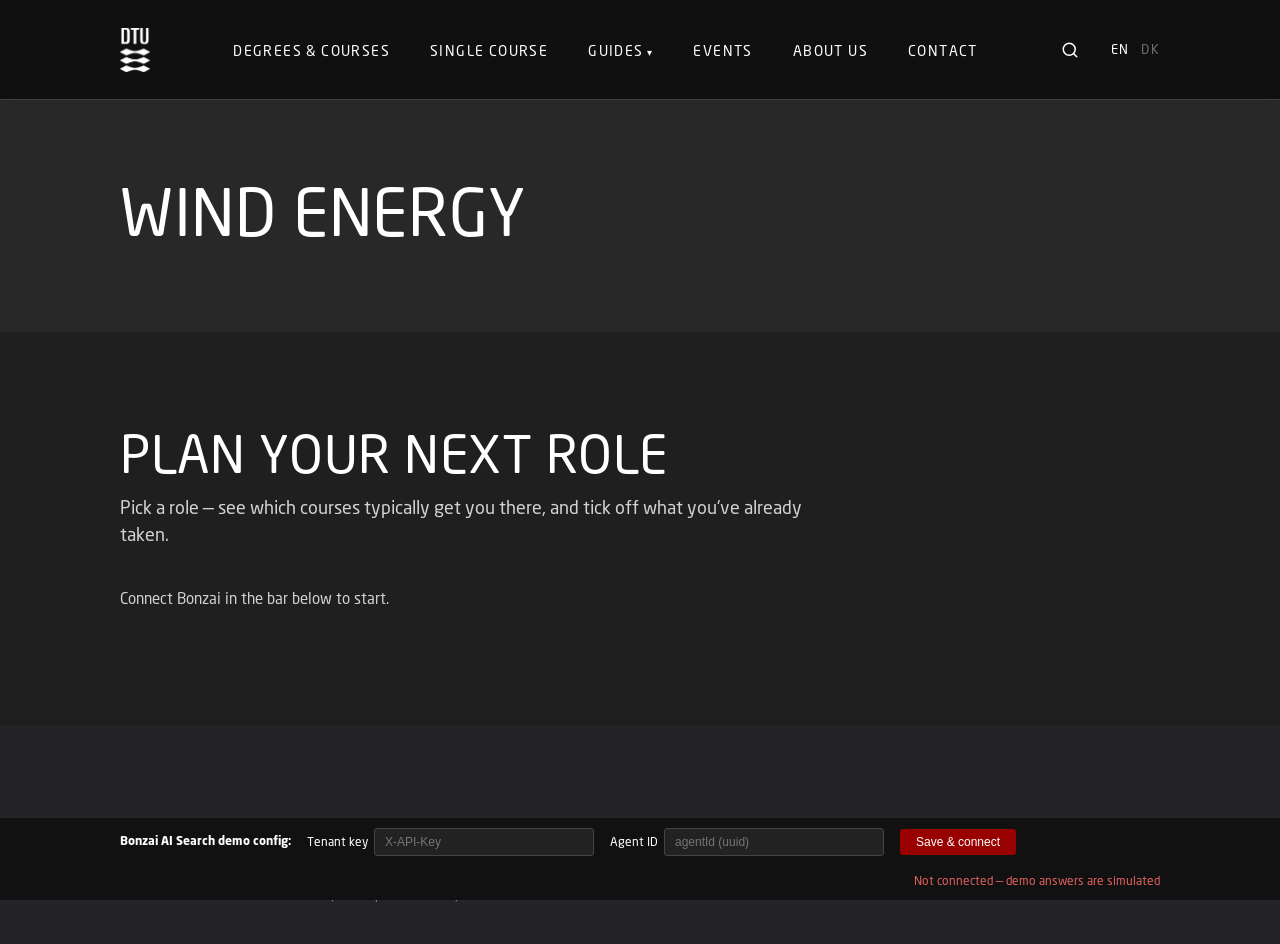
==== guide-career.html @ 39a085e9 "Add career guide, improve learning-path UX, and streamline Bonzai calls. Career flow with role cache" ====
<!DOCTYPE html>
<html lang="en">
<head>
<meta charset="UTF-8" />
<meta name="viewport" content="width=device-width, initial-scale=1.0" />
<title>Plan your next role — Wind Energy — DTU Learn for Life</title>
<link rel="stylesheet" href="assets/css/styles.css" />
</head>
<body class="page-guide">

<nav class="navbar scrolled" id="navbar">
  <div class="logo">
    <a href="index.html"><img src="assets/img/dtu-logo-white.png" alt="DTU" /></a>
  </div>
  <ul class="nav-links">
    <li><a href="index.html">Degrees &amp; Courses</a></li>
    <li><a href="single-course.html">Single Course</a></li>
    <li class="nav-drop"><a href="index.html#guide">Guides</a>
      <ul class="nav-sub">
        <li><a href="index.html#guide">Learning path<small>Questions &amp; packages</small></a></li>
        <li><a href="guide-career.html">Career goal<small>Start from a role</small></a></li>
      </ul>
    </li>
    <li><a href="#">Events</a></li>
    <li><a href="#">About us</a></li>
    <li><a href="#">Contact</a></li>
  </ul>
  <div class="navbar-right">
    <a class="nav-search" href="search.html" aria-label="Search">
      <svg width="18" height="18" viewBox="0 0 24 24" fill="none" stroke="currentColor" stroke-width="2" stroke-linecap="round" stroke-linejoin="round"><circle cx="11" cy="11" r="8"/><line x1="21" y1="21" x2="16.65" y2="16.65"/></svg>
    </a>
    <div class="nav-lang"><span>EN</span><span class="dim">DK</span></div>
  </div>
</nav>

<header class="search-hero">
  <h1>Wind Energy</h1>
</header>

<section
  data-bonzai-career
  data-guide-topic="Wind Energy"
  data-guide-page-type="topic"
  data-guide-title="Plan your next role"
  data-guide-lead="Pick a role — see which courses typically get you there, and tick off what you've already taken."
></section>

<footer class="footer">
  <div class="footer-bottom">© DTU Learn for Life — AI Search demo (not for production use)</div>
</footer>

<script src="assets/js/bonzai-client.js"></script>
<script src="assets/js/bonzai-config.js"></script>
<script src="assets/js/markdown-lite.js"></script>
<script src="assets/js/guide-kit.js"></script>
<script src="assets/js/bonzai-career.js"></script>
</body>
</html>
---- assets/css/styles.css ----
/* ====================================================================
   DTU Learn for Life — Design tokens (extracted from lfl-design-spec.md)
   Using the Figma design's intended display font (Neo Sans Std), supplied
   locally as webfonts.
   ==================================================================== */
@font-face {
  font-family: "Neo Sans Std";
  src: url("../fonts/neo-sans-std-light.otf") format("opentype");
  font-weight: 300;
  font-style: normal;
  font-display: swap;
}
@font-face {
  font-family: "Neo Sans Std";
  src: url("../fonts/neo-sans-std-regular.otf") format("opentype");
  font-weight: 400;
  font-style: normal;
  font-display: swap;
}
@font-face {
  font-family: "Neo Sans Std";
  src: url("../fonts/neo-sans-std-medium.otf") format("opentype");
  font-weight: 500;
  font-style: normal;
  font-display: swap;
}
@font-face {
  font-family: "Neo Sans Std";
  src: url("../fonts/neo-sans-std-bold.otf") format("opentype");
  font-weight: 700;
  font-style: normal;
  font-display: swap;
}
@font-face {
  font-family: "Neo Sans Std";
  src: url("../fonts/neo-sans-std-black.otf") format("opentype");
  font-weight: 900;
  font-style: normal;
  font-display: swap;
}

:root {
  /* Colors */
  --c-bg-dark: #282828;
  --c-bg-dark-alt: #1f1f1f;
  --c-bg-darker: #232328;
  --c-bg-card: #313131;
  --c-bg-light: #ffffff;
  --c-bg-gray: #dfdfdf;
  --c-bg-charcoal: #4b4b4b;

  --c-text-on-dark: #ffffff;
  --c-text-on-light: #000000;
  --c-text-muted-on-dark: rgba(255, 255, 255, 0.8);
  --c-text-dim-on-dark: rgba(255, 255, 255, 0.4);
  --c-text-muted-on-light: rgba(66, 66, 66, 0.8);
  --c-text-placeholder: #959595;

  --c-accent-red: #990000;
  --c-accent-red-dark: #ab1111;
  --c-accent-gray-tag: #747474;
  --c-button-dark: #292929;

  --c-overlay-hero-bottom: linear-gradient(to bottom, rgba(0, 0, 0, 0), rgba(0, 0, 0, 0.6));
  --c-overlay-sticky: rgba(10, 10, 10, 0.8);
  --c-overlay-stats: rgba(0, 0, 0, 0.3);
  --c-border-subtle: rgba(255, 255, 255, 0.2);

  /* Typography — Figma spec's intended font, used throughout */
  --font-display: "Neo Sans Std", Arial, sans-serif;
  --font-body: "Neo Sans Std", Arial, sans-serif;
  --font-nav: "Neo Sans Std", Arial, sans-serif;

  /* Spacing */
  --space-xs: 6px;
  --space-sm: 8px;
  --space-md: 16px;
  --space-lg: 24px;
  --space-xl: 37px;
  --space-2xl: 48px;
  --space-3xl: 56px;
  --space-4xl: 64px;
  --space-5xl: 80px;
  --space-6xl: 96px;

  --radius-button: 46px;

  --content-max: 1680px;
  --content-narrow: 1112px;
  --content-text: 828px;
  --content-body: 742px;
  --page-pad: 120px;
  --page-pad-sm: 48px;
}

* { box-sizing: border-box; }
html, body { margin: 0; padding: 0; }

body {
  font-family: var(--font-body);
  color: var(--c-text-on-light);
  background: var(--c-bg-light);
  line-height: 1.5;
}

h1, h2, h3, h4 {
  font-family: var(--font-display);
  text-transform: uppercase;
  margin: 0;
  font-weight: 400;
  letter-spacing: 0.01em;
}

a { color: inherit; text-decoration: none; }
img { max-width: 100%; display: block; }

.page-pad { padding-left: var(--page-pad); padding-right: var(--page-pad); }

@media (max-width: 1200px) {
  .page-pad { padding-left: var(--page-pad-sm); padding-right: var(--page-pad-sm); }
}

@media (max-width: 700px) {
  .page-pad { padding-left: 20px; padding-right: 20px; }
}

/* ---------------------------------------------------------------- */
/* Navbar                                                            */
/* ---------------------------------------------------------------- */
.navbar {
  position: fixed;
  top: 0; left: 0; right: 0;
  height: 100px;
  display: flex;
  align-items: center;
  justify-content: space-between;
  padding: 0 var(--page-pad);
  border-bottom: 1px solid var(--c-border-subtle);
  background: transparent;
  z-index: 100;
  transition: background 0.25s ease;
  color: #fff;
}
.navbar.scrolled { background: var(--c-overlay-sticky); backdrop-filter: blur(4px); }
.navbar--on-charcoal.scrolled { background: var(--c-overlay-sticky); }
.navbar .logo { display: flex; align-items: center; gap: 32px; }
.navbar .logo img { height: 44px; width: auto; display: block; }
.nav-links { display: flex; gap: 40px; list-style: none; margin: 0; padding: 0; }
.nav-links a {
  font-family: var(--font-nav);
  font-size: 14px;
  letter-spacing: 0.1em;
  text-transform: uppercase;
}
.nav-drop { position: relative; }
.nav-drop > a::after { content: " ▾"; font-size: 10px; }
.nav-sub {
  position: absolute;
  top: 100%;
  left: -20px;
  min-width: 240px;
  margin: 0;
  padding: 12px 0;
  list-style: none;
  background: var(--c-bg-dark-alt);
  opacity: 0;
  visibility: hidden;
  transform: translateY(6px);
  transition: opacity 0.15s, transform 0.15s, visibility 0.15s;
}
.nav-drop::before { content: ""; position: absolute; left: 0; right: 0; top: 100%; height: 14px; }
.nav-sub { margin-top: 14px; }
.nav-drop:hover .nav-sub,
.nav-drop:focus-within .nav-sub { opacity: 1; visibility: visible; transform: none; }
.nav-sub a {
  display: block;
  padding: 10px 20px;
  font-family: var(--font-body);
  font-size: 15px;
  letter-spacing: 0;
  text-transform: none;
}
.nav-sub a small { display: block; font-size: 13px; color: var(--c-text-dim-on-dark); }
.nav-sub a:hover { background: rgba(255, 255, 255, 0.06); }
.navbar-right { display: flex; align-items: center; gap: 32px; }
.nav-search {
  background: none;
  border: none;
  color: #fff;
  cursor: pointer;
  display: flex;
  align-items: center;
}
.nav-lang { display: flex; gap: 12px; font-size: 13px; letter-spacing: 0.1em; }
.nav-lang .dim { color: var(--c-text-dim-on-dark); }
@media (max-width: 1000px) { .nav-links { display: none; } }

/* ---------------------------------------------------------------- */
/* Buttons / Tags                                                     */
/* ---------------------------------------------------------------- */
.btn {
  display: inline-flex;
  align-items: center;
  gap: 16px;
  padding: 16px 40px;
  border-radius: var(--radius-button);
  font-family: var(--font-body);
  font-size: 18px;
  font-weight: 500;
  letter-spacing: 0.08em;
  text-transform: uppercase;
  border: none;
  cursor: pointer;
}
.btn-primary { background: var(--c-accent-red); color: #fff; }
.btn-primary:hover { background: #7a0000; }
.btn-sm {
  padding: 10px 22px;
  font-size: 13px;
  letter-spacing: 0.06em;
  gap: 8px;
}
.btn-inverted { background: var(--c-button-dark); color: #fff; }
.btn-ghost {
  border: 1px solid currentColor;
  background: transparent;
  padding: 10px 22px;
  font-size: 14px;
  letter-spacing: 0.2em;
  border-radius: 0;
  gap: 6px;
}

.tag {
  display: inline-flex;
  align-items: center;
  height: 24px;
  padding: 0 16px;
  font-family: var(--font-display);
  font-size: 12px;
  font-weight: 500;
  letter-spacing: 0.04em;
  text-transform: uppercase;
}
.tag-default { background: var(--c-button-dark); color: #fff; }
.tag-online { background: var(--c-accent-red-dark); color: #fff; }
.tag-single { background: var(--c-accent-gray-tag); color: #fff; }
.tag-outline { background: transparent; border: 1px solid #fff; color: #fff; }

/* ---------------------------------------------------------------- */
/* Hero                                                               */
/* ---------------------------------------------------------------- */
.hero {
  position: relative;
  background-color: var(--c-bg-dark);
  background-size: cover;
  background-position: center;
  color: #fff;
  min-height: 760px;
  display: flex;
  flex-direction: column;
  justify-content: flex-end;
}
.hero::before {
  content: "";
  position: absolute;
  inset: 0;
  background:
    linear-gradient(to top, rgba(0,0,0,0.85) 0%, rgba(0,0,0,0.35) 45%, rgba(0,0,0,0.55) 100%);
}
.hero-main {
  position: relative;
  z-index: 1;
  max-width: var(--content-text);
  padding: 0 var(--page-pad) 56px;
}
.hero-tags { display: flex; gap: 8px; margin-bottom: 24px; }
.hero h1 { font-size: clamp(44px, 6vw, 90px); line-height: 1; margin-bottom: 24px; }
.hero-subtext {
  font-family: var(--font-body);
  font-size: 18px;
  letter-spacing: 0.02em;
  color: var(--c-text-muted-on-dark);
  max-width: var(--content-body);
}
.hero-links {
  position: relative;
  z-index: 1;
  display: grid;
  grid-template-columns: repeat(4, 1fr);
  border-top: 1px solid var(--c-border-subtle);
}
.hero-links a {
  padding: 24px var(--page-pad-sm) 32px;
  border-left: 1px solid var(--c-border-subtle);
  display: flex;
  flex-direction: column;
  gap: 8px;
}
.hero-links a:first-child { border-left: none; padding-left: var(--page-pad); }
.hero-links-title {
  font-family: var(--font-display);
  text-transform: uppercase;
  font-size: 14px;
  letter-spacing: 0.1em;
}
.hero-links-desc {
  font-size: 13px;
  color: var(--c-text-muted-on-dark);
  line-height: 1.4;
}
@media (max-width: 900px) {
  .hero-links { grid-template-columns: 1fr; }
  .hero-links a { border-left: none; border-top: 1px solid var(--c-border-subtle); padding-left: var(--page-pad-sm) !important; }
}

/* ---------------------------------------------------------------- */
/* About / split sections                                            */
/* ---------------------------------------------------------------- */
.section { padding: var(--space-6xl) var(--page-pad); }
.section-dark { background: var(--c-bg-dark-alt); color: #fff; }
.section-dark .section-heading { color: #fff; }
.section-light { background: var(--c-bg-light); }

[data-bonzai-widget] { margin-top: 64px; }
.course-content [data-bonzai-widget] { margin-top: 64px; }

.split {
  display: flex;
  gap: 80px;
  align-items: flex-start;
  flex-wrap: wrap;
}
.split img {
  width: 100%;
  max-width: 560px;
  border-radius: 0;
  object-fit: cover;
  aspect-ratio: 4/5;
  background: #e2e2e2;
}
.split .content { flex: 1; min-width: 280px; }
.split h3 { font-size: clamp(28px, 3.5vw, 54px); margin-bottom: 24px; line-height: 1.1; }
.split p { font-size: 18px; letter-spacing: 0.01em; line-height: 1.65; max-width: var(--content-body); color: var(--c-text-muted-on-light); }

.section-heading {
  font-family: var(--font-display);
  font-size: 24px;
  font-weight: 400;
  letter-spacing: 0.15em;
  text-transform: uppercase;
  margin-bottom: 24px;
}

/* ---------------------------------------------------------------- */
/* Stats bar                                                          */
/* ---------------------------------------------------------------- */
.stats-bar {
  background: var(--c-bg-card);
  display: flex;
  justify-content: space-between;
  gap: 40px;
  padding: 48px var(--page-pad);
  flex-wrap: wrap;
}
.stat {
  flex: 1;
  min-width: 220px;
  text-align: center;
  padding: 0 16px;
}
.stat .figure {
  font-family: var(--font-display);
  font-size: clamp(28px, 3vw, 40px);
  font-weight: 400;
  color: #fff;
  text-transform: uppercase;
  letter-spacing: 0.04em;
  line-height: 1.15;
}
.stat .caption {
  font-size: 12px;
  letter-spacing: 0.1em;
  text-transform: uppercase;
  color: var(--c-text-muted-on-dark);
  margin-top: 8px;
}
@media (max-width: 900px) {
  .stat { padding: 16px 0; }
}

/* ---------------------------------------------------------------- */
/* News / resource cards                                             */
/* ---------------------------------------------------------------- */
.resources-grid { display: flex; gap: 56px; flex-wrap: wrap; margin-top: 48px; }
.news-card-large { flex: 1 1 420px; max-width: var(--content-body); }
.news-card-large img, .news-card-small img {
  width: 100%;
  aspect-ratio: 16/9;
  object-fit: cover;
  background: #3a3a3a;
  border-radius: 0;
  transition: opacity 0.25s ease;
}
.news-card-large:hover img, .news-card-small:hover img { opacity: 0.92; }
.news-card-large, .news-card-small {
  overflow: hidden;
  border-bottom: 1px solid var(--c-border-subtle);
  padding-bottom: 28px;
}
.news-card-small { width: 100%; max-width: 320px; }
.news-stack { display: flex; flex-direction: column; gap: 32px; }
.news-card-large h4, .news-card-small h4 {
  font-size: 24px;
  font-weight: 400;
  margin-top: 20px;
  text-transform: uppercase;
  line-height: 1.2;
  letter-spacing: 0.02em;
}
.news-card-large p { margin-top: 12px; color: var(--c-text-muted-on-dark); font-size: 15px; line-height: 1.6; }
.news-card-large .tag, .news-card-small .tag { margin-top: 16px; }

/* ---------------------------------------------------------------- */
/* Newsletter                                                        */
/* ---------------------------------------------------------------- */
.newsletter {
  position: relative;
  padding: 80px var(--page-pad);
  background:
    linear-gradient(to top, rgba(0, 0, 0, 0.88) 0%, rgba(0, 0, 0, 0.55) 55%, rgba(0, 0, 0, 0.65) 100%),
    url("../img/offshore-turbines-wide.jpg") center/cover;
  color: #fff;
  display: flex;
  flex-direction: column;
  gap: 24px;
  align-items: flex-start;
}
.newsletter h3 {
  font-size: clamp(32px, 4vw, 56px);
  font-weight: 400;
  line-height: 1.05;
  max-width: var(--content-text);
}
.newsletter-form { display: flex; gap: 0; margin-top: 8px; flex-wrap: wrap; align-items: stretch; }
.newsletter-form input {
  width: 360px;
  max-width: 100%;
  height: 52px;
  border: 1px solid rgba(255, 255, 255, 0.35);
  border-right: none;
  border-radius: 0;
  padding: 0 18px;
  font-family: var(--font-body);
  font-size: 15px;
  color: #222;
  background: #fff;
}
.newsletter-form input::placeholder { color: var(--c-text-placeholder); }
.newsletter-form .btn {
  height: 52px;
  padding: 0 36px;
  border-radius: 0;
  border: 1px solid var(--c-accent-red);
}

/* ---------------------------------------------------------------- */
/* Person cards                                                      */
/* ---------------------------------------------------------------- */
.people-row { display: flex; gap: 40px; flex-wrap: wrap; justify-content: center; margin-top: 48px; }
.person-card { width: 220px; text-align: left; }
.person-card .photo {
  width: 100%;
  aspect-ratio: 260/292;
  background: #e2e2e2;
  margin-bottom: 16px;
  border-radius: 0;
}
.people-row--left { justify-content: flex-start; }
.person-card .name {
  font-family: var(--font-display);
  font-weight: 400;
  text-transform: uppercase;
  letter-spacing: 0.06em;
  font-size: 15px;
}
.person-card .title { font-size: 13px; color: var(--c-text-muted-on-light); margin: 4px 0 10px; }
.person-card .link {
  font-size: 11px;
  letter-spacing: 0.15em;
  text-transform: uppercase;
  border-bottom: 1px solid #000;
  display: inline-block;
  padding-bottom: 2px;
  transition: opacity 0.15s ease;
}
.person-card .link:hover { opacity: 0.6; }

/* ---------------------------------------------------------------- */
/* Course cards                                                      */
/* ---------------------------------------------------------------- */
.course-grid { display: flex; gap: 24px; margin-top: 48px; flex-wrap: wrap; }
.course-card {
  width: min(402px, 100%);
  padding: 24px 0 24px 24px;
  border-left: 1px solid #000;
  display: flex;
  flex-direction: column;
  justify-content: space-between;
  min-height: 280px;
  background: var(--c-bg-light);
}
.course-card .label {
  font-size: 16px;
  letter-spacing: 0.2em;
  text-transform: uppercase;
  color: var(--c-text-on-light);
  font-weight: 500;
}
.course-card h4 {
  font-size: 32px;
  font-weight: 400;
  margin: 17px 0 16px;
  text-transform: uppercase;
  line-height: 1.1;
}
.course-card .desc { font-size: 14px; color: var(--c-text-muted-on-light); line-height: 1.5; font-weight: 500; }
.course-card .meta { font-size: 14px; margin-top: 16px; font-weight: 500; }

/* ---------------------------------------------------------------- */
/* Footer                                                             */
/* ---------------------------------------------------------------- */
.footer {
  background: var(--c-bg-darker);
  color: var(--c-text-muted-on-dark);
  padding: 80px var(--page-pad) 40px;
}
.footer-grid { display: flex; gap: 64px; flex-wrap: wrap; }
.footer-col { flex: 1; min-width: 180px; }
.footer-col h5 { font-size: 13px; letter-spacing: 0.15em; text-transform: uppercase; color: #fff; margin-bottom: 16px; }
.footer-col ul { list-style: none; padding: 0; margin: 0; display: flex; flex-direction: column; gap: 10px; }
.footer-col a { font-size: 13px; }
.footer-bottom { margin-top: 56px; font-size: 12px; opacity: 0.6; border-top: 1px solid var(--c-border-subtle); padding-top: 24px; }

/* ---------------------------------------------------------------- */
/* Single course page (LFL design spec §3.5)                       */
/* ---------------------------------------------------------------- */
.page-single-course .navbar { color: #fff; }

.course-hero {
  display: flex;
  flex-wrap: wrap;
  min-height: min(887px, 85vh);
}
.course-hero-left {
  flex: 1 1 480px;
  background: var(--c-bg-charcoal);
  color: #fff;
  padding: 140px var(--page-pad) 64px var(--page-pad-sm);
  display: flex;
  flex-direction: column;
  justify-content: center;
}
.course-hero-left h1 {
  font-size: clamp(32px, 4vw, 54px);
  line-height: 1.12;
  margin: 24px 0;
}
.hero-subtext--charcoal {
  color: var(--c-text-muted-on-dark);
  max-width: var(--content-text);
  font-size: 18px;
}
.btn-ghost--on-charcoal { color: #fff; }
.course-hero-ctas { display: flex; gap: 16px; flex-wrap: wrap; margin-top: 8px; }

.course-hero-right {
  flex: 1 1 480px;
  min-height: 360px;
  background: #111;
}
.course-hero-right img {
  width: 100%;
  height: 100%;
  min-height: 360px;
  object-fit: cover;
}

.course-meta-bar {
  background: rgba(10, 10, 10, 0.5);
  color: #fff;
  display: flex;
  flex-wrap: wrap;
  align-items: center;
  gap: 24px 48px;
  padding: 28px var(--page-pad);
}
.course-meta-bar .item .label {
  font-size: 16px;
  letter-spacing: 0.2em;
  text-transform: uppercase;
  font-weight: 500;
}
.course-meta-bar .item .value {
  font-size: 14px;
  margin-top: 4px;
  color: var(--c-text-muted-on-dark);
  font-weight: 500;
}

.course-section-title {
  font-family: var(--font-display);
  font-size: clamp(28px, 3vw, 40px);
  font-weight: 400;
  line-height: 1.2;
  letter-spacing: 0.02em;
  text-transform: uppercase;
  margin: 0 0 24px;
}
.course-content .course-section-title:not(:first-child) { margin-top: 64px; }

.course-layout {
  display: flex;
  gap: 80px;
  padding: var(--space-6xl) var(--page-pad);
  align-items: flex-start;
  flex-wrap: wrap;
}
.course-content {
  flex: 1 1 400px;
  max-width: var(--content-text);
}
.course-content p {
  font-size: 19px;
  line-height: 1.53;
  letter-spacing: 0.07em;
  color: var(--c-text-muted-on-light);
  margin: 0;
}

.course-sidebar {
  flex: 1 1 320px;
  max-width: 686px;
  display: flex;
  flex-direction: column;
  gap: 24px;
}
.sidebar-card {
  background: var(--c-bg-gray);
  padding: 32px;
}
.sidebar-card h5 {
  font-family: var(--font-body);
  font-size: 24px;
  font-weight: 400;
  letter-spacing: 0.2em;
  text-transform: uppercase;
  margin: 0 0 24px;
}
.sidebar-lead {
  font-size: 19px;
  line-height: 1.53;
  letter-spacing: 0.1em;
  color: var(--c-text-muted-on-light);
  margin: 0 0 16px;
}
.sidebar-card ul {
  padding-left: 20px;
  font-size: 19px;
  line-height: 1.53;
  letter-spacing: 0.1em;
  color: var(--c-text-muted-on-light);
  margin: 0;
}
.sidebar-card .link,
.link {
  font-size: 14px;
  letter-spacing: 0.2em;
  text-transform: uppercase;
  font-weight: 500;
  border-bottom: 1px solid currentColor;
  display: inline-block;
  padding-bottom: 2px;
}

.course-taught { padding-top: 0; }
.course-related { padding-top: var(--space-4xl); }

.footer-address { font-size: 13px; margin: 0; }

@media (max-width: 960px) {
  .course-hero-left { padding-top: 120px; }
}

/* ====================================================================
   Bonzai AI Search — simple contained box
   ==================================================================== */
.bonzai-widget { max-width: 100%; }

.bonzai-box {
  display: flex;
  flex-direction: column;
  gap: 20px;
  padding: 28px;
  background: var(--c-bg-gray);
  max-width: 100%;
}

.bonzai-title {
  margin: 0;
  font-family: var(--font-display);
  font-size: 24px;
  font-weight: 400;
  line-height: 1.2;
  letter-spacing: 0.04em;
  text-transform: uppercase;
}

.bonzai-lead {
  margin: -8px 0 0;
  font-size: 15px;
  line-height: 1.5;
  color: var(--c-text-muted-on-light);
}

.bonzai-chips {
  display: flex;
  flex-wrap: wrap;
  gap: 8px;
  align-items: flex-start;
}

.bonzai-chip {
  display: inline-flex;
  align-items: center;
  width: auto;
  max-width: 100%;
  min-height: 28px;
  padding: 6px 12px;
  font-family: var(--font-body);
  font-size: 13px;
  font-weight: 400;
  letter-spacing: 0.02em;
  text-transform: none;
  border: none;
  border-radius: 0;
  background: var(--c-button-dark);
  color: #fff;
  cursor: pointer;
  text-align: left;
  line-height: 1.35;
}
.bonzai-chip:hover { background: var(--c-accent-red); }

.bonzai-widget.has-thread .bonzai-chips-wrap,
.bonzai-widget.has-thread .bonzai-lead {
  display: none;
}

.bonzai-thread {
  display: none;
  flex-direction: column;
  gap: 12px;
  max-height: min(480px, 55vh);
  overflow-x: hidden;
  overflow-y: auto;
  padding: 0 2px 0 0;
  scroll-behavior: auto;
}
.bonzai-widget.has-thread .bonzai-thread {
  display: flex;
  padding-top: 4px;
}

.bonzai-msg {
  font-size: 15px;
  line-height: 1.55;
  opacity: 0;
  transition: opacity 0.15s ease;
}
.bonzai-msg.in { opacity: 1; }
.bonzai-msg.user {
  align-self: flex-end;
  max-width: 92%;
  padding: 10px 14px;
  background: var(--c-accent-red);
  color: #fff;
}
.bonzai-msg.assistant {
  align-self: stretch;
  width: 100%;
  max-width: 100%;
  padding: 16px 18px;
  background: #fff;
  color: var(--c-text-on-light);
}
.bonzai-msg.assistant.loading {
  align-self: flex-start;
  width: auto;
  min-height: 1.25em;
  padding: 8px 12px;
  background: transparent;
}

/* Answer body (markdown-lite output) */
.bonzai-msg.assistant p {
  margin: 0 0 14px;
  font-size: 15px;
  line-height: 1.6;
  letter-spacing: 0.02em;
  color: var(--c-text-muted-on-light);
}
.bonzai-msg.assistant p:last-child { margin-bottom: 0; }
.bonzai-msg.assistant ul,
.bonzai-msg.assistant ol {
  margin: 0 0 16px;
  padding-left: 1.25em;
  color: var(--c-text-muted-on-light);
}
.bonzai-msg.assistant li {
  margin-bottom: 8px;
  line-height: 1.5;
  padding-left: 4px;
}
.bonzai-msg.assistant li:last-child { margin-bottom: 0; }
.bonzai-msg.assistant strong { font-weight: 500; color: var(--c-text-on-light); }
.bonzai-msg.assistant .bonzai-answer-heading,
.bonzai-msg.assistant .bonzai-answer-subheading {
  font-family: var(--font-display);
  font-weight: 400;
  text-transform: uppercase;
  letter-spacing: 0.06em;
  color: var(--c-text-on-light);
  margin: 22px 0 10px;
  line-height: 1.25;
}
.bonzai-msg.assistant .bonzai-answer-heading:first-child,
.bonzai-msg.assistant .bonzai-answer-subheading:first-child {
  margin-top: 0;
}
.bonzai-msg.assistant .bonzai-answer-heading { font-size: 17px; }
.bonzai-msg.assistant .bonzai-answer-subheading { font-size: 14px; opacity: 0.9; }
.bonzai-msg.assistant p a,
.bonzai-msg.assistant li a {
  color: var(--c-accent-red);
  text-decoration: underline;
  text-underline-offset: 2px;
}
.bonzai-msg.assistant p a:hover,
.bonzai-msg.assistant li a:hover { color: #7a0000; }

/* Proactive suggestion CTA — pulled out of the agent's trailing sentence */
.bonzai-cta {
  margin-top: 16px;
  padding: 18px 20px;
  background: #fff;
  border: 1.5px solid var(--c-accent-red);
  border-radius: 4px;
  display: flex;
  flex-direction: column;
  gap: 12px;
}
.bonzai-widget.on-dark .bonzai-cta { background: rgba(153, 0, 0, 0.08); }
.bonzai-cta-text { margin: 0; font-size: 14.5px; line-height: 1.5; }
.bonzai-cta-text a { color: var(--c-accent-red); text-decoration: underline; }
.bonzai-cta-btn {
  align-self: flex-start;
  background: var(--c-accent-red);
  color: #fff;
  border: none;
  padding: 11px 22px;
  font-family: var(--font-body);
  font-size: 13px;
  font-weight: 600;
  letter-spacing: 0.04em;
  text-transform: uppercase;
  cursor: pointer;
  border-radius: 2px;
  transition: background 0.15s ease, transform 0.1s ease;
}
.bonzai-cta-btn:hover { background: #7a0000; transform: translateY(-1px); }

/* Reference cards from Bonzai API */
.bonzai-results {
  display: flex;
  flex-direction: column;
  gap: 12px;
  margin-top: 20px;
  padding-top: 18px;
  border-top: 1px solid rgba(0, 0, 0, 0.08);
}
.bonzai-results-label {
  margin: 0 0 2px;
  font-size: 11px;
  letter-spacing: 0.16em;
  text-transform: uppercase;
  color: var(--c-text-muted-on-light);
}
.bonzai-result-card {
  display: grid;
  grid-template-columns: 112px 1fr;
  gap: 14px;
  align-items: start;
  text-decoration: none;
  color: inherit;
  background: var(--c-bg-gray);
  padding: 10px;
  transition: background 0.15s ease;
}
.bonzai-result-card:hover { background: #d4d4d4; }
.bonzai-result-card:hover .bonzai-result-title { color: var(--c-accent-red); }
.bonzai-result-img {
  width: 112px;
  aspect-ratio: 16 / 10;
  background: #c7c7c7;
  overflow: hidden;
}
.bonzai-result-img img {
  width: 100%;
  height: 100%;
  object-fit: cover;
  display: block;
}
.bonzai-result-body { min-width: 0; padding: 0; }

@media (max-width: 520px) {
  .bonzai-result-card {
    grid-template-columns: 1fr;
  }
  .bonzai-result-img { width: 100%; }
}
.bonzai-result-title {
  font-family: var(--font-body);
  font-size: 14px;
  font-weight: 500;
  line-height: 1.4;
  letter-spacing: 0.02em;
  text-transform: none;
  text-decoration: none;
  color: var(--c-text-on-light);
}
.bonzai-result-summary {
  margin: 6px 0 0;
  font-size: 13px;
  line-height: 1.45;
  letter-spacing: 0.02em;
  color: var(--c-text-muted-on-light);
  text-decoration: none;
  display: -webkit-box;
  -webkit-line-clamp: 2;
  -webkit-box-orient: vertical;
  overflow: hidden;
}

.bonzai-refs {
  margin-top: 10px;
  padding-top: 10px;
  font-size: 12px;
  line-height: 1.45;
}
.bonzai-refs a { display: block; margin-top: 4px; }

.bonzai-dots { display: inline-flex; gap: 4px; align-items: center; }
.bonzai-dots span {
  width: 6px;
  height: 6px;
  border-radius: 50%;
  background: var(--c-accent-gray-tag);
  animation: bonzai-bounce 1.1s ease-in-out infinite;
}
.bonzai-dots span:nth-child(2) { animation-delay: 0.15s; }
.bonzai-dots span:nth-child(3) { animation-delay: 0.3s; }
@keyframes bonzai-bounce {
  0%, 60%, 100% { transform: translateY(0); opacity: 0.45; }
  30% { transform: translateY(-3px); opacity: 1; }
}

.bonzai-input-row {
  display: flex;
  gap: 12px;
  align-items: stretch;
  flex-wrap: wrap;
}

.bonzai-input-row input {
  flex: 1 1 180px;
  height: 48px;
  padding: 0 16px;
  border: none;
  font-family: var(--font-body);
  font-size: 15px;
  background: #fff;
  color: var(--c-text-on-light);
}
.bonzai-input-row input:focus { outline: 2px solid var(--c-accent-red); outline-offset: 0; }

.bonzai-send {
  flex-shrink: 0;
  height: 48px;
  padding: 0 28px;
  border: none;
  border-radius: var(--radius-button);
  background: var(--c-accent-red);
  color: #fff;
  font-family: var(--font-body);
  font-size: 14px;
  font-weight: 500;
  letter-spacing: 0.08em;
  text-transform: uppercase;
  cursor: pointer;
}
.bonzai-send:hover:not(:disabled) { background: #7a0000; }
.bonzai-send:disabled { opacity: 0.45; cursor: default; }

.bonzai-widget.on-dark .bonzai-box { background: var(--c-bg-card); color: #fff; }
.bonzai-widget.on-dark .bonzai-lead { color: var(--c-text-muted-on-dark); }
.bonzai-widget.on-dark .bonzai-msg.assistant { background: var(--c-bg-card); color: #fff; }
.bonzai-widget.on-dark .bonzai-msg.assistant p,
.bonzai-widget.on-dark .bonzai-msg.assistant li { color: var(--c-text-muted-on-dark); }
.bonzai-widget.on-dark .bonzai-msg.assistant strong { color: #fff; }
.bonzai-widget.on-dark .bonzai-msg.assistant p a { color: #fff; text-decoration-color: rgba(255, 255, 255, 0.35); }
.bonzai-widget.on-dark .bonzai-msg.assistant.loading { background: transparent; }
.bonzai-widget.on-dark .bonzai-results { border-top-color: var(--c-border-subtle); }
.bonzai-widget.on-dark .bonzai-result-card { background: rgba(0, 0, 0, 0.2); }
.bonzai-widget.on-dark .bonzai-result-card:hover { background: rgba(0, 0, 0, 0.35); }
.bonzai-widget.on-dark .bonzai-result-title { color: #fff; }
.bonzai-widget.on-dark .bonzai-input-row input { background: var(--c-bg-dark-alt); color: #fff; }

/* ---------------------------------------------------------------- */
/* Search page                                                       */
/* ---------------------------------------------------------------- */
.search-hero {
  background: var(--c-bg-dark);
  color: #fff;
  padding: 180px var(--page-pad) 56px;
}
.search-hero h1 { font-size: clamp(40px, 5vw, 72px); line-height: 1; margin-bottom: 32px; }
.search-form { display: flex; gap: 12px; max-width: var(--content-narrow); flex-wrap: wrap; }
.search-form input {
  flex: 1 1 320px;
  height: 60px;
  padding: 0 22px;
  border: none;
  font-family: var(--font-body);
  font-size: 19px;
  color: var(--c-text-on-light);
}
.search-form input:focus { outline: 2px solid var(--c-accent-red); outline-offset: 0; }
.search-form .btn { height: 60px; }
.search-examples {
  display: flex;
  flex-wrap: wrap;
  align-items: center;
  gap: 8px;
  margin-top: 20px;
  max-width: var(--content-narrow);
}
.search-examples-label {
  font-size: 13px;
  letter-spacing: 0.2em;
  text-transform: uppercase;
  color: var(--c-text-muted-on-dark);
  margin-right: 4px;
}
.search-examples button {
  background: transparent;
  border: 1px solid var(--c-border-subtle);
  color: #fff;
  padding: 6px 14px;
  font-family: var(--font-body);
  font-size: 14px;
  cursor: pointer;
}
.search-examples button:hover { border-color: #fff; }

.search-main { padding: 56px var(--page-pad) var(--space-6xl); min-height: 400px; }
.search-status { font-size: 17px; color: var(--c-text-muted-on-light); }
.search-layout {
  display: grid;
  grid-template-columns: minmax(0, 1fr) minmax(280px, 420px);
  grid-template-areas: "results answer";
  gap: 56px;
  align-items: start;
}
.search-layout[hidden] { display: none; }
.search-results { grid-area: results; display: flex; flex-direction: column; gap: 20px; }
.search-answer {
  grid-area: answer;
  background: var(--c-bg-gray);
  padding: 28px;
  position: sticky;
  top: 124px;
}
.search-section-label {
  margin: 0 0 4px;
  font-size: 13px;
  letter-spacing: 0.2em;
  text-transform: uppercase;
  color: var(--c-text-muted-on-light);
}
.search-answer .search-section-label { margin-bottom: 16px; }
.search-answer-body p,
.search-answer-body li { font-size: 16px; line-height: 1.6; color: var(--c-text-muted-on-light); }
.search-answer-body p { margin: 0 0 14px; }
.search-answer-body p:last-child { margin-bottom: 0; }
.search-answer-body ul { margin: 0 0 14px; padding-left: 1.2em; }
.search-answer-body li { margin-bottom: 6px; }
.search-answer-body a { color: var(--c-accent-red); text-decoration: underline; }
.search-answer-body strong { font-weight: 500; color: var(--c-text-on-light); }
.search-answer-body .bonzai-answer-heading,
.search-answer-body .bonzai-answer-subheading {
  font-size: 16px;
  letter-spacing: 0.06em;
  margin: 18px 0 8px;
}
.search-answer-body .bonzai-answer-heading:first-child,
.search-answer-body .bonzai-answer-subheading:first-child { margin-top: 0; }

.search-result {
  display: grid;
  grid-template-columns: 200px minmax(0, 1fr);
  gap: 24px;
  align-items: start;
  padding-bottom: 20px;
  border-bottom: 1px solid rgba(0, 0, 0, 0.1);
}
.search-result:hover .search-result-title { color: var(--c-accent-red); }
.search-result-img { aspect-ratio: 16 / 10; background: #e2e2e2; overflow: hidden; }
.search-result-img img { width: 100%; height: 100%; object-fit: cover; }
.search-result-title {
  font-size: 22px;
  line-height: 1.25;
  margin: 0 0 8px;
  transition: color 0.15s ease;
}
.search-result-summary {
  margin: 0 0 8px;
  font-size: 15px;
  line-height: 1.55;
  color: var(--c-text-muted-on-light);
  display: -webkit-box;
  -webkit-line-clamp: 3;
  -webkit-box-orient: vertical;
  overflow: hidden;
}
.search-result-url { font-size: 13px; color: var(--c-text-placeholder); word-break: break-all; }
.search-empty { font-size: 17px; color: var(--c-text-muted-on-light); }
.search-skeleton {
  height: 125px;
  background: linear-gradient(90deg, #eee 0%, #f6f6f6 50%, #eee 100%);
  background-size: 200% 100%;
  animation: search-shimmer 1.2s linear infinite;
}
@keyframes search-shimmer { to { background-position: -200% 0; } }

@media (max-width: 960px) {
  .search-layout {
    grid-template-columns: 1fr;
    grid-template-areas: "answer" "results";
  }
  .search-answer { position: static; }
  .search-result { grid-template-columns: 120px minmax(0, 1fr); gap: 16px; }
  .search-result-title { font-size: 18px; }
}

/* Page guide */
.guide {
  background: #f2f2f2;
  color: var(--c-text-on-light);
  padding: var(--space-6xl) var(--page-pad);
}
.guide-inner { max-width: 1200px; margin: 0 auto; }
.guide-head { text-align: center; max-width: 720px; margin: 0 auto 48px; }
.guide-title {
  font-family: var(--font-display);
  font-weight: 400;
  font-size: clamp(34px, 4vw, 52px);
  text-transform: uppercase;
  line-height: 1.02;
  margin: 0 0 16px;
}
.guide-lead { font-size: 18px; line-height: 1.5; color: var(--c-text-muted-on-light); margin: 0; }

.guide-bar {
  display: flex;
  align-items: center;
  justify-content: space-between;
  gap: 24px;
  max-width: 760px;
  margin: 0 auto 48px;
}
.guide-back,
.guide-restart {
  display: inline-flex;
  align-items: center;
  gap: 8px;
  padding: 0;
  font-family: var(--font-body);
  font-size: 14px;
  color: var(--c-text-muted-on-light);
  background: none;
  border: 0;
  cursor: pointer;
}
.guide-back { justify-self: start; }
.guide-restart { justify-self: end; text-decoration: underline; }
.guide-back:hover, .guide-restart:hover { color: var(--c-text-on-light); }
.guide-back[hidden], .guide-restart[hidden] { visibility: hidden; display: inline-flex; }

.guide-stage {
  max-width: 760px;
  margin: 0 auto;
  opacity: 0;
  transform: translateY(12px);
  transition: opacity 0.4s ease, transform 0.4s ease;
}
.guide.is-result .guide-stage { max-width: none; }
.guide-stage.in { opacity: 1; transform: none; }

.guide-question { text-align: center; min-height: 40px; }
.guide-question p {
  font-family: var(--font-display);
  font-size: clamp(24px, 2.4vw, 32px);
  line-height: 1.3;
  margin: 0 0 12px;
}
.guide-question a { color: inherit; text-decoration: underline; text-decoration-color: var(--c-accent-red); }
.guide-question strong { font-weight: 500; }
.guide.is-result .guide-question { max-width: 760px; margin: 0 auto; }
.guide.is-result .guide-question p {
  font-family: var(--font-body);
  font-size: 18px;
  line-height: 1.55;
  color: var(--c-text-muted-on-light);
}

.guide-options {
  display: grid;
  grid-template-columns: repeat(2, minmax(0, 1fr));
  gap: 12px;
  margin-top: 40px;
}
.guide-options:empty { display: none; }
.guide-option {
  display: flex;
  justify-content: space-between;
  align-items: center;
  gap: 12px;
  min-height: 60px;
  padding: 14px 20px;
  font-family: var(--font-body);
  font-size: 16px;
  text-align: left;
  color: var(--c-text-on-light);
  background: #fff;
  border: 1px solid transparent;
  cursor: pointer;
  opacity: 0;
  animation: guide-rise 0.4s ease forwards;
  animation-delay: calc(var(--i, 0) * 60ms);
  transition: border-color 0.2s, color 0.2s;
}
.guide-option svg { flex-shrink: 0; opacity: 0.3; transition: transform 0.2s, opacity 0.2s; }
.guide-option:hover { border-color: var(--c-accent-red); color: var(--c-accent-red); }
.guide-option:hover svg { opacity: 1; transform: translateX(4px); }

.guide-skel {
  display: block;
  background: linear-gradient(90deg, rgba(0,0,0,0.05) 0%, rgba(0,0,0,0.11) 50%, rgba(0,0,0,0.05) 100%);
  background-size: 200% 100%;
  animation: search-shimmer 1.4s linear infinite;
}
.guide-skel--line { height: 32px; width: 80%; margin: 0 auto 12px; }
.guide-skel--line.short { width: 50%; }
.guide-skel--opt { height: 76px; }

.guide.is-finishing .guide-free { display: none; }
.guide-finishing {
  display: flex;
  flex-direction: column;
  align-items: center;
  gap: 16px;
  padding: 32px 16px;
  text-align: center;
}
.guide-finishing-spinner {
  width: 36px;
  height: 36px;
  border: 2px solid rgba(153, 0, 0, 0.15);
  border-top-color: var(--c-accent-red);
  border-radius: 50%;
  animation: guide-spin 0.75s linear infinite;
}
@keyframes guide-spin { to { transform: rotate(360deg); } }
.guide-finishing-text {
  margin: 0;
  font-size: 15px;
  line-height: 1.4;
  color: var(--c-text-muted-on-light);
}

.guide-share {
  position: fixed;
  inset: 0;
  z-index: 200;
  display: grid;
  place-items: center;
  padding: 24px;
  background: rgba(0, 0, 0, 0.65);
}
.guide-share[hidden] { display: none; }

.guide-result-item--best { position: relative; }
.guide-result-item--best > .guide-share-open {
  position: absolute;
  top: 18px;
  right: 18px;
  z-index: 4;
  background: #fff;
  border: 1px solid rgba(0, 0, 0, 0.14);
  color: var(--c-text-on-light);
  box-shadow: 0 4px 16px rgba(0, 0, 0, 0.06);
}
.guide-result-item--best > .guide-share-open:hover {
  border-color: var(--c-accent-red);
  color: var(--c-accent-red);
}
.guide-result-item--best .pkg-card.is-best { padding-top: 52px; }
.car-aside-intro {
  margin: -4px 0 16px;
  font-size: 14px;
  line-height: 1.55;
  color: var(--c-text-muted-on-dark);
}

.guide-basis[hidden] { display: none; }
.guide-basis {
  display: flex;
  flex-wrap: wrap;
  justify-content: center;
  align-items: center;
  gap: 8px;
  margin: 0 auto 24px;
}
.guide-basis-label {
  font-size: 12px;
  letter-spacing: 0.12em;
  text-transform: uppercase;
  color: var(--c-text-muted-on-light);
  margin-right: 4px;
}
.guide-basis-item {
  font-size: 14px;
  padding: 6px 12px;
  background: #fff;
}
.guide-basis-edit {
  padding: 0;
  margin-left: 4px;
  font-family: var(--font-body);
  font-size: 14px;
  color: var(--c-accent-red);
  background: none;
  border: 0;
  text-decoration: underline;
  cursor: pointer;
}

.guide-path[hidden] { display: none; }
.guide-path {
  display: grid;
  grid-template-columns: repeat(var(--cols, 3), minmax(0, 1fr));
  gap: 28px;
  max-width: calc(var(--cols, 3) * 400px);
  margin: 56px auto 0;
}
.guide-path-step {
  display: flex;
  flex-direction: column;
  opacity: 0;
  animation: guide-rise 0.5s ease forwards;
  animation-delay: calc(var(--i, 0) * 160ms);
}
.guide-path-label {
  display: flex;
  align-items: center;
  gap: 12px;
  margin: 0 0 10px;
  font-size: 13px;
  letter-spacing: 0.1em;
  text-transform: uppercase;
}
.guide-path-label span {
  display: grid;
  place-items: center;
  flex-shrink: 0;
  width: 32px;
  height: 32px;
  font-size: 13px;
  letter-spacing: 0;
  color: #fff;
  background: var(--c-text-on-light);
}
.guide-path-step:not(:last-child) .guide-path-label::after {
  content: "";
  flex: 1;
  height: 1px;
  margin-right: -28px;
  background: rgba(0, 0, 0, 0.2);
}
.guide-path-step:nth-child(4n) .guide-path-label::after { display: none; }
.guide-path-flag {
  align-self: flex-start;
  margin: 0 0 14px;
  font-size: 13px;
  color: var(--c-text-muted-on-light);
}
.guide-path-step.is-entry .guide-path-label { color: var(--c-accent-red); }
.guide-path-step.is-entry .guide-path-flag {
  padding: 4px 10px;
  color: #fff;
  background: var(--c-accent-red);
}
.guide-path-step.is-entry .guide-course { box-shadow: 0 0 0 2px var(--c-accent-red); }
.guide-path-step.is-before .guide-course,
.guide-path-step.is-before .guide-also { opacity: 0.55; transition: opacity 0.2s; }
.guide-path-step.is-before .guide-course:hover { opacity: 1; }
.guide-path-step.is-before .guide-path-label { color: var(--c-text-muted-on-light); }
.guide-path-step.is-after .guide-path-flag { visibility: hidden; padding: 4px 0; }

.guide-course {
  display: flex;
  flex-direction: column;
  color: var(--c-text-on-light);
  text-decoration: none;
  background: #fff;
}
.guide-course-img { aspect-ratio: 16 / 9; overflow: hidden; background: var(--c-bg-gray); }
.guide-course-img img { width: 100%; height: 100%; object-fit: cover; display: block; transition: transform 0.4s; }
.guide-course-img.placeholder {
  background: var(--c-bg-dark) url("../img/dtu-logo-white.png") center / 44px auto no-repeat;
}
.guide-course h4 {
  font-family: var(--font-display);
  font-weight: 400;
  font-size: 19px;
  text-transform: uppercase;
  line-height: 1.15;
  margin: 18px 20px 8px;
}
.guide-course p {
  font-size: 14px;
  line-height: 1.5;
  color: var(--c-text-muted-on-light);
  margin: 0 20px 16px;
  display: -webkit-box;
  -webkit-line-clamp: 3;
  -webkit-box-orient: vertical;
  overflow: hidden;
}
.guide-course-more {
  display: inline-flex;
  align-items: center;
  gap: 8px;
  margin: auto 20px 20px;
  font-size: 14px;
  color: var(--c-accent-red);
}
.guide-course-more svg { transition: transform 0.2s; }
.guide-course:hover .guide-course-img img { transform: scale(1.04); }
.guide-course:hover .guide-course-more svg { transform: translateX(4px); }

.guide-also { margin-top: 16px; }
.guide-also p {
  margin: 0 0 6px;
  font-size: 12px;
  letter-spacing: 0.12em;
  text-transform: uppercase;
  color: var(--c-text-muted-on-light);
}
.guide-also a {
  display: flex;
  justify-content: space-between;
  align-items: center;
  gap: 12px;
  padding: 12px 0;
  font-size: 15px;
  color: var(--c-text-on-light);
  text-decoration: none;
  border-bottom: 1px solid rgba(0, 0, 0, 0.12);
}
.guide-also a svg { flex-shrink: 0; width: 16px; opacity: 0.4; transition: transform 0.2s, opacity 0.2s; }
.guide-also a:hover { color: var(--c-accent-red); }
.guide-also a:hover svg { opacity: 1; transform: translateX(4px); }

.guide-path-step.is-before .guide-path-flag { padding: 4px 0; }

.guide-meta {
  display: flex;
  flex-wrap: wrap;
  gap: 6px;
  list-style: none;
  margin: 0 20px 12px;
  padding: 0;
}
.guide-meta li {
  font-size: 12px;
  padding: 3px 8px;
  background: #f2f2f2;
  color: var(--c-text-on-light);
}
.guide-also small { display: block; margin-top: 2px; font-size: 12px; color: var(--c-text-muted-on-light); }

.guide-result[hidden] { display: none; }
.guide-result-heading {
  font-family: var(--font-display);
  font-weight: 400;
  font-size: clamp(28px, 3vw, 40px);
  line-height: 1.05;
  text-transform: uppercase;
  text-align: center;
  margin: 0 0 28px;
}
.guide-result-lead {
  max-width: 720px;
  margin: 0 auto 32px;
  text-align: center;
  font-size: 16px;
  line-height: 1.55;
  color: var(--c-text-muted-on-light);
}
.guide-result-grid {
  display: grid;
  grid-template-columns: repeat(var(--cols, 3), minmax(0, 1fr));
  gap: 20px;
  align-items: stretch;
}
.guide-result-grid--single { max-width: 520px; margin: 0 auto; }
.guide-result-item {
  opacity: 0;
  animation: guide-rise 0.45s ease forwards;
  animation-delay: calc(var(--i, 0) * 100ms);
}
.guide-result-note {
  max-width: 720px;
  margin: 20px auto 0;
  text-align: center;
  font-size: 14px;
  color: var(--c-text-muted-on-light);
}

/* Shared package cards (guide + compare) */
.pkg-card {
  position: relative;
  display: flex;
  flex-direction: column;
  padding: 32px 26px 24px;
  background: #fff;
}
.pkg-card.is-best { box-shadow: 0 0 0 2px var(--c-accent-red); }
.cmp-card-wrap {
  opacity: 0;
  animation: guide-rise 0.45s ease forwards;
  animation-delay: calc(var(--i, 0) * 120ms);
}
.pkg-badge {
  position: absolute;
  top: -12px;
  left: 26px;
  margin: 0;
  padding: 4px 10px;
  font-size: 12px;
  letter-spacing: 0.06em;
  color: #fff;
  background: var(--c-accent-red);
}
.pkg-name {
  font-family: var(--font-display);
  font-weight: 400;
  font-size: 26px;
  line-height: 1.1;
  text-transform: uppercase;
  margin: 0 0 10px;
}
.pkg-fits { margin: 0 0 22px; font-size: 15px; line-height: 1.5; color: var(--c-text-muted-on-light); }
.pkg-facts {
  display: grid;
  grid-template-columns: repeat(2, minmax(0, 1fr));
  gap: 1px;
  margin: 0 0 24px;
  background: rgba(0, 0, 0, 0.08);
}
.pkg-facts div { padding: 12px 14px; background: #fafafa; }
.pkg-facts dt { font-size: 12px; color: var(--c-text-muted-on-light); }
.pkg-facts dd { margin: 4px 0 0; font-family: var(--font-display); font-size: 18px; line-height: 1.15; }
.pkg-list-label {
  margin: 0 0 8px;
  font-size: 12px;
  letter-spacing: 0.12em;
  text-transform: uppercase;
  color: var(--c-text-muted-on-light);
}
.pkg-stages { display: flex; flex-direction: column; gap: 20px; }
.pkg-stage-title {
  display: flex;
  flex-wrap: wrap;
  align-items: center;
  gap: 8px 10px;
  margin: 0 0 8px;
  font-size: 13px;
  letter-spacing: 0.08em;
  text-transform: uppercase;
}
.pkg-stage-num {
  display: grid;
  place-items: center;
  width: 26px;
  height: 26px;
  font-size: 12px;
  letter-spacing: 0;
  color: #fff;
  background: var(--c-text-on-light);
}
.pkg-stage-flag {
  padding: 3px 8px;
  font-size: 11px;
  letter-spacing: 0.06em;
  text-transform: none;
  color: #fff;
  background: var(--c-accent-red);
}
.pkg-courses { list-style: none; margin: 0; padding: 0; }
.pkg-course {
  display: grid;
  grid-template-columns: 56px minmax(0, 1fr) 16px;
  gap: 12px;
  align-items: center;
  padding: 10px 0;
  color: var(--c-text-on-light);
  text-decoration: none;
  border-top: 1px solid rgba(0, 0, 0, 0.08);
}
.pkg-thumb { aspect-ratio: 1; overflow: hidden; background: var(--c-bg-gray); }
.pkg-thumb img { width: 100%; height: 100%; object-fit: cover; display: block; }
.pkg-thumb.placeholder { background: var(--c-bg-dark) url("../img/dtu-logo-white.png") center / 20px auto no-repeat; }
.pkg-courses strong { display: block; font-weight: 400; font-size: 14px; line-height: 1.3; }
.pkg-courses small { display: block; margin-top: 3px; font-size: 12px; color: var(--c-text-muted-on-light); }
.pkg-courses svg { width: 16px; opacity: 0.3; transition: transform 0.2s, opacity 0.2s; }
.pkg-course:hover strong { color: var(--c-accent-red); }
.pkg-course:hover svg { opacity: 1; transform: translateX(3px); }
.pkg-contact {
  margin-top: 24px;
  padding-top: 20px;
  border-top: 1px solid rgba(0, 0, 0, 0.1);
  font-size: 14px;
  line-height: 1.5;
}
.pkg-contact-label {
  margin: 0 0 6px;
  font-size: 12px;
  letter-spacing: 0.1em;
  text-transform: uppercase;
  color: var(--c-text-muted-on-light);
}
.pkg-contact p { margin: 0 0 6px; }
.pkg-contact a { color: var(--c-accent-red); text-decoration: underline; }

/* Package comparison */
.cmp { background: #f2f2f2; padding: var(--space-6xl) var(--page-pad); }
.cmp-wrap { max-width: 1200px; margin: 0 auto; }
.cmp-hero { max-width: 720px; margin-bottom: 40px; }
.cmp-title {
  font-family: var(--font-display);
  font-weight: 400;
  font-size: clamp(32px, 3vw, 44px);
  line-height: 1.02;
  text-transform: uppercase;
  margin: 0 0 14px;
}
.cmp-lead { margin: 0 0 12px; font-size: 18px; line-height: 1.5; color: var(--c-text-on-light); }
.cmp-helper { margin: 0; font-size: 16px; line-height: 1.5; color: var(--c-text-muted-on-light); }
.cmp-flow {
  display: grid;
  grid-template-columns: minmax(240px, 300px) minmax(0, 1fr);
  gap: 48px;
  align-items: start;
  margin-bottom: 72px;
}
.cmp-flow[hidden] { display: none; }
.cmp-profile {
  position: sticky;
  top: 124px;
  padding: 28px 24px;
  background: #fff;
  border-left: 3px solid var(--c-accent-red);
}
.cmp-profile-kicker {
  margin: 0 0 16px;
  font-size: 12px;
  letter-spacing: 0.12em;
  text-transform: uppercase;
  color: var(--c-text-muted-on-light);
}
.cmp-profile-empty { margin: 0; font-size: 15px; line-height: 1.5; color: var(--c-text-muted-on-light); }
.cmp-profile-list {
  list-style: none;
  margin: 0;
  padding: 0;
  display: flex;
  flex-direction: column;
  gap: 16px;
}
.cmp-profile-list li { font-size: 14px; line-height: 1.4; }
.cmp-profile-q { display: block; margin-bottom: 4px; font-size: 12px; color: var(--c-text-muted-on-light); }
.cmp-profile-list strong { font-weight: 500; }
.cmp-slide-wrap { min-height: 320px; }
.cmp-slide-meta {
  margin: 0 0 12px;
  font-size: 13px;
  letter-spacing: 0.08em;
  text-transform: uppercase;
  color: var(--c-text-muted-on-light);
}
.cmp-slide-meta span {
  display: inline-grid;
  place-items: center;
  width: 28px;
  height: 28px;
  margin-right: 8px;
  color: #fff;
  background: var(--c-accent-red);
  vertical-align: middle;
}
.cmp-slide-q {
  font-family: var(--font-display);
  font-weight: 400;
  font-size: clamp(26px, 3vw, 38px);
  line-height: 1.15;
  text-transform: uppercase;
  margin: 0 0 32px;
  max-width: 640px;
}
.cmp-slide-choices {
  display: grid;
  grid-template-columns: repeat(2, minmax(0, 1fr));
  gap: 12px;
  max-width: 720px;
}
.cmp-slide-opt {
  display: flex;
  justify-content: space-between;
  align-items: center;
  gap: 12px;
  min-height: 72px;
  padding: 16px 20px;
  font-family: var(--font-body);
  font-size: 16px;
  text-align: left;
  color: var(--c-text-on-light);
  background: #fff;
  border: 1px solid transparent;
  cursor: pointer;
  opacity: 0;
  animation: guide-rise 0.35s ease forwards;
  animation-delay: calc(var(--i, 0) * 50ms);
  transition: border-color 0.2s, box-shadow 0.2s;
}
.cmp-slide-opt svg { flex-shrink: 0; opacity: 0.25; transition: transform 0.2s, opacity 0.2s; }
.cmp-slide-opt:hover { border-color: var(--c-accent-red); }
.cmp-slide-opt.is-on {
  border-color: var(--c-text-on-light);
  box-shadow: 0 0 0 1px var(--c-text-on-light);
}
.cmp-slide-opt.is-on svg { opacity: 1; transform: translateX(3px); }
.cmp-slide-nav {
  display: flex;
  align-items: center;
  justify-content: space-between;
  gap: 16px;
  margin-top: 36px;
  max-width: 720px;
}
.cmp-back {
  display: inline-flex;
  align-items: center;
  gap: 8px;
  padding: 0;
  font-family: var(--font-body);
  font-size: 14px;
  color: var(--c-text-muted-on-light);
  background: none;
  border: 0;
  cursor: pointer;
}
.cmp-back:hover { color: var(--c-text-on-light); }
.cmp-back[hidden] { visibility: hidden; }
.cmp-next:disabled { opacity: 0.4; cursor: not-allowed; }
.cmp-empty { margin: 0; font-size: 16px; line-height: 1.5; color: var(--c-text-muted-on-light); }
.cmp-empty { margin: 0; font-size: 16px; line-height: 1.5; color: var(--c-text-muted-on-light); }

.cmp-results { padding-top: 8px; border-top: 1px solid rgba(0, 0, 0, 0.12); }
.cmp-results[hidden] { display: none; }
.cmp-results-head { max-width: 640px; margin-bottom: 28px; }
.cmp-results-head h3 {
  font-family: var(--font-display);
  font-weight: 400;
  font-size: 28px;
  text-transform: uppercase;
  margin: 0 0 8px;
}
.cmp-intro { margin: 0; font-size: 16px; line-height: 1.5; color: var(--c-text-muted-on-light); }
.cmp-packages {
  display: grid;
  grid-template-columns: repeat(var(--cols, 3), minmax(0, 1fr));
  gap: 20px;
  align-items: stretch;
}
.cmp-ghost { min-height: 420px; border: 2px dashed rgba(0, 0, 0, 0.12); }
.cmp-ghost.is-loading {
  border: 0;
  background: linear-gradient(90deg, rgba(0,0,0,0.04) 0%, rgba(0,0,0,0.09) 50%, rgba(0,0,0,0.04) 100%);
  background-size: 200% 100%;
  animation: search-shimmer 1.4s linear infinite;
}
.cmp-card {
  position: relative;
  display: flex;
  flex-direction: column;
  padding: 32px 26px 24px;
  background: #fff;
  opacity: 0;
  animation: guide-rise 0.45s ease forwards;
  animation-delay: calc(var(--i, 0) * 120ms);
}
.cmp-card.is-best { box-shadow: 0 0 0 2px var(--c-accent-red); }
.cmp-badge {
  position: absolute;
  top: -12px;
  left: 26px;
  margin: 0;
  padding: 4px 10px;
  font-size: 12px;
  letter-spacing: 0.06em;
  color: #fff;
  background: var(--c-accent-red);
}
.cmp-card h4 {
  font-family: var(--font-display);
  font-weight: 400;
  font-size: 26px;
  line-height: 1.1;
  text-transform: uppercase;
  margin: 0 0 10px;
}
.cmp-fits { margin: 0 0 22px; font-size: 15px; line-height: 1.5; color: var(--c-text-muted-on-light); }
.cmp-facts {
  display: grid;
  grid-template-columns: repeat(2, minmax(0, 1fr));
  gap: 1px;
  margin: 0 0 24px;
  background: rgba(0, 0, 0, 0.08);
}
.cmp-facts div { padding: 12px 14px; background: #fafafa; }
.cmp-facts dt { font-size: 12px; color: var(--c-text-muted-on-light); }
.cmp-facts dd { margin: 4px 0 0; font-family: var(--font-display); font-size: 18px; line-height: 1.15; }
.cmp-list-label {
  margin: 0 0 8px;
  font-size: 12px;
  letter-spacing: 0.12em;
  text-transform: uppercase;
  color: var(--c-text-muted-on-light);
}
.cmp-courses { list-style: none; margin: 0; padding: 0; counter-reset: cmp; }
.cmp-courses a {
  display: grid;
  grid-template-columns: 56px minmax(0, 1fr) 16px;
  gap: 12px;
  align-items: center;
  padding: 10px 0;
  color: var(--c-text-on-light);
  text-decoration: none;
  border-top: 1px solid rgba(0, 0, 0, 0.08);
}
.cmp-thumb { aspect-ratio: 1; overflow: hidden; background: var(--c-bg-gray); }
.cmp-thumb img { width: 100%; height: 100%; object-fit: cover; display: block; }
.cmp-thumb.placeholder { background: var(--c-bg-dark) url("../img/dtu-logo-white.png") center / 20px auto no-repeat; }
.cmp-courses strong { display: block; font-weight: 400; font-size: 14px; line-height: 1.3; }
.cmp-courses small { display: block; margin-top: 3px; font-size: 12px; color: var(--c-text-muted-on-light); }
.cmp-courses svg { width: 16px; opacity: 0.3; transition: transform 0.2s, opacity 0.2s; }
.cmp-courses a:hover strong { color: var(--c-accent-red); }
.cmp-courses a:hover svg { opacity: 1; transform: translateX(3px); }

/* Career explorer */
.car { background: var(--c-bg-dark-alt); color: #fff; padding: var(--space-6xl) var(--page-pad); }
.car-inner { max-width: 1200px; margin: 0 auto; }
.car-head { max-width: 720px; margin-bottom: 48px; }
.car-title {
  font-family: var(--font-display);
  font-weight: 400;
  font-size: clamp(34px, 4vw, 52px);
  line-height: 1.02;
  text-transform: uppercase;
  margin: 0 0 14px;
}
.car-lead { margin: 0; font-size: 18px; line-height: 1.5; color: var(--c-text-muted-on-dark); }
.car-step {
  display: flex;
  align-items: center;
  gap: 12px;
  margin: 0 0 20px;
  font-size: 13px;
  letter-spacing: 0.12em;
  text-transform: uppercase;
}
.car-step span {
  display: grid;
  place-items: center;
  width: 28px;
  height: 28px;
  font-size: 13px;
  letter-spacing: 0;
  background: var(--c-accent-red);
}
.car-hint { margin: -8px 0 18px; font-size: 15px; color: var(--c-text-muted-on-dark); }
.car-hint--warn { color: #f5c4bc; }
.car-roles {
  display: grid;
  grid-template-columns: repeat(auto-fill, minmax(280px, 1fr));
  gap: 16px;
}
.car-roles--loading .car-skel { animation: search-shimmer 1.4s linear infinite; }
.car-role {
  display: flex;
  flex-direction: column;
  min-height: 210px;
  padding: 26px 24px;
  text-align: left;
  font-family: var(--font-body);
  color: #fff;
  background: var(--c-bg-card);
  border: 0;
  cursor: pointer;
  opacity: 0;
  animation: guide-rise 0.4s ease forwards;
  animation-delay: calc(var(--i, 0) * 70ms);
  transition: background 0.2s;
}
.car-role:hover { background: var(--c-accent-red); }
.car-role-name {
  font-family: var(--font-display);
  font-size: 24px;
  line-height: 1.1;
  text-transform: uppercase;
  margin-bottom: 12px;
}
.car-role-about { font-size: 15px; line-height: 1.45; color: var(--c-text-muted-on-dark); }
.car-role:hover .car-role-about { color: #fff; }
.car-role-go { display: inline-flex; align-items: center; gap: 8px; margin-top: auto; padding-top: 18px; font-size: 14px; }
.car-role-go svg { width: 16px; transition: transform 0.2s; }
.car-role:hover .car-role-go svg { transform: translateX(4px); }
.car-skel { display: block; height: 210px; background: linear-gradient(90deg, rgba(255,255,255,0.05) 0%, rgba(255,255,255,0.12) 50%, rgba(255,255,255,0.05) 100%); background-size: 200% 100%; }
.car-skel--chip { display: inline-block; width: 140px; height: 40px; margin: 0 8px 8px 0; background: linear-gradient(90deg, rgba(255,255,255,0.05) 0%, rgba(255,255,255,0.12) 50%, rgba(255,255,255,0.05) 100%); background-size: 200% 100%; animation: search-shimmer 1.4s linear infinite; }
.car .guide-skel--line { background: rgba(255, 255, 255, 0.1); margin: 0 0 12px; }

.car-backlink {
  display: inline-flex;
  align-items: center;
  gap: 8px;
  margin-bottom: 24px;
  padding: 0;
  font-family: var(--font-body);
  font-size: 14px;
  color: var(--c-text-muted-on-dark);
  background: none;
  border: 0;
  cursor: pointer;
}
.car-backlink:hover { color: #fff; }
.car-role-head { max-width: 760px; margin-bottom: 48px; }
.car-role-head h3 {
  font-family: var(--font-display);
  font-weight: 400;
  font-size: clamp(30px, 3.4vw, 44px);
  text-transform: uppercase;
  margin: 0 0 12px;
}
.car-role-text p { margin: 0; font-size: 18px; line-height: 1.55; color: var(--c-text-muted-on-dark); }
.car-split { display: grid; grid-template-columns: minmax(0, 5fr) minmax(0, 7fr); gap: 56px; align-items: start; }
.car-courses-pick { display: flex; flex-direction: column; gap: 10px; }
.car-course {
  display: flex;
  flex-direction: column;
  align-items: flex-start;
  gap: 4px;
  width: 100%;
  padding: 14px 16px 14px 44px;
  font-family: var(--font-body);
  text-align: left;
  color: #fff;
  background: transparent;
  border: 1px solid var(--c-border-subtle);
  cursor: pointer;
  position: relative;
  transition: background 0.15s, border-color 0.15s, color 0.15s;
}
.car-course::before {
  content: "";
  position: absolute;
  left: 16px;
  top: 50%;
  transform: translateY(-50%);
  width: 14px;
  height: 14px;
  border: 1.5px solid currentColor;
  opacity: 0.6;
}
.car-course-title { font-size: 15px; line-height: 1.3; }
.car-course-skills { font-size: 12px; line-height: 1.35; color: var(--c-text-muted-on-dark); }
.car-course:hover { border-color: #fff; }
.car-course.is-on { background: #fff; color: #000; border-color: #fff; }
.car-course.is-on .car-course-skills { color: rgba(0, 0, 0, 0.55); }
.car-course.is-on::before {
  opacity: 1;
  background: #000 url("data:image/svg+xml,%3Csvg xmlns='http://www.w3.org/2000/svg' viewBox='0 0 24 24' fill='none' stroke='white' stroke-width='3'%3E%3Cpath d='M5 12l5 5 9-10'/%3E%3C/svg%3E") center / 10px no-repeat;
  border-color: #000;
}
.car-total {
  display: flex;
  flex-wrap: wrap;
  align-items: baseline;
  gap: 4px 10px;
  margin-bottom: 16px;
  font-size: 18px;
}
.car-total strong { font-family: var(--font-display); font-weight: 400; font-size: 34px; color: #fff; }
.car-total span { flex-basis: 100%; font-size: 14px; color: var(--c-text-muted-on-dark); }
.car-detail {
  display: grid;
  grid-template-columns: minmax(0, 1fr) minmax(220px, 260px);
  gap: 40px;
  align-items: start;
  max-width: 1120px;
}
.car-detail-main { min-width: 0; }
.car-plan-section { max-width: none; margin-top: 40px; }
.car-aside--actions {
  position: sticky;
  top: 124px;
  padding: 20px 18px;
  background: rgba(255, 255, 255, 0.04);
  border-left: 3px solid var(--c-accent-red);
}
.car-aside-label {
  margin: 0 0 14px;
  font-size: 12px;
  letter-spacing: 0.12em;
  text-transform: uppercase;
  color: var(--c-text-muted-on-dark);
}
.car-aside--actions .btn { width: 100%; margin-bottom: 8px; }
.car-aside-note { margin: 10px 0 0; font-size: 12px; line-height: 1.45; color: var(--c-text-dim-on-dark); }
.car-share {
  position: fixed;
  inset: 0;
  z-index: 200;
  display: grid;
  place-items: center;
  padding: 24px;
  background: rgba(0, 0, 0, 0.65);
}
.car-share[hidden] { display: none; }
.car-share-dialog {
  width: min(560px, 100%);
  max-height: 90vh;
  padding: 24px 28px 28px;
  overflow: auto;
  color: var(--c-text-on-light);
  background: #fff;
}
.car-share-dialog header {
  display: flex;
  align-items: center;
  justify-content: space-between;
  gap: 16px;
  margin-bottom: 8px;
}
.car-share-dialog h4 {
  margin: 0;
  font-family: var(--font-display);
  font-size: 22px;
  text-transform: uppercase;
}
.car-share-close {
  padding: 0;
  font-size: 28px;
  line-height: 1;
  background: none;
  border: 0;
  cursor: pointer;
}
.car-share-text {
  width: 100%;
  margin: 12px 0 16px;
  padding: 12px;
  font-family: var(--font-body);
  font-size: 14px;
  line-height: 1.5;
  border: 1px solid rgba(0, 0, 0, 0.15);
  resize: vertical;
}
.car-share-actions { display: flex; flex-wrap: wrap; gap: 10px; }
.car-share-actions .btn-primary { flex: 1; min-width: 120px; }
.car-role-head .pkg-contact {
  margin-top: 28px;
  padding-top: 20px;
  border-top: 1px solid rgba(255, 255, 255, 0.12);
}
.car-role-head .pkg-contact-label { color: var(--c-text-dim-on-dark); }
.car-role-head .pkg-contact p { color: var(--c-text-muted-on-dark); }
.car-role-head .pkg-contact strong { color: #fff; }
.car-role-head .pkg-contact a { color: #fff; }
.car-plan-card {
  padding: 24px 24px 8px;
  background: var(--c-bg-card);
  border: 1px solid rgba(255, 255, 255, 0.06);
}
.car-plan-foot {
  margin: 20px 0 0;
  padding-top: 16px;
  border-top: 1px solid rgba(255, 255, 255, 0.1);
  font-size: 14px;
  color: var(--c-text-dim-on-dark);
}
.car-plan-foot-sep { margin: 0 10px; opacity: 0.5; }
.car-link-btn {
  padding: 0;
  border: none;
  background: none;
  font: inherit;
  font-size: 14px;
  color: var(--c-text-muted-on-dark);
  text-decoration: underline;
  cursor: pointer;
}
.car-link-btn:hover { color: #fff; }
a.car-link-btn { display: inline; }
.car-hint--inline { margin: 0 0 16px; }
.car-plan { list-style: none; margin: 0; padding: 0; }
.car-plan-item {
  display: grid;
  grid-template-columns: 44px minmax(0, 1fr);
  gap: 12px;
  align-items: stretch;
  margin-bottom: 10px;
  opacity: 0;
  animation: guide-rise 0.35s ease forwards;
  animation-delay: calc(var(--i, 0) * 60ms);
}
.car-plan-check {
  align-self: center;
  width: 22px;
  height: 22px;
  margin: 0 auto;
  padding: 0;
  background: transparent;
  border: 1.5px solid var(--c-border-subtle);
  cursor: pointer;
  transition: background 0.15s, border-color 0.15s;
}
.car-plan-check:hover { border-color: #fff; }
.car-plan-check.is-on {
  background: #fff url("data:image/svg+xml,%3Csvg xmlns='http://www.w3.org/2000/svg' viewBox='0 0 24 24' fill='none' stroke='black' stroke-width='3'%3E%3Cpath d='M5 12l5 5 9-10'/%3E%3C/svg%3E") center / 12px no-repeat;
  border-color: #fff;
}
.car-plan-link {
  display: grid;
  grid-template-columns: 88px minmax(0, 1fr) 18px;
  gap: 16px;
  align-items: center;
  padding: 12px;
  color: #fff;
  text-decoration: none;
  background: var(--c-bg-card);
}
.car-plan--done .car-plan-link { opacity: 0.55; }
.car-plan-item.is-done .car-plan-body strong { text-decoration: line-through; }
.car-thumb { aspect-ratio: 4 / 3; overflow: hidden; background: var(--c-bg-charcoal); }
.car-thumb img { width: 100%; height: 100%; object-fit: cover; display: block; }
.car-thumb.placeholder { background: var(--c-bg-dark) url("../img/dtu-logo-white.png") center / 24px auto no-repeat; }
.car-plan-body strong { display: block; font-weight: 400; font-size: 16px; line-height: 1.3; }
.car-plan-body small { display: block; margin-top: 4px; font-size: 13px; color: var(--c-text-muted-on-dark); }
.car-plan .guide-meta { margin: 8px 0 0; }
.car-plan .guide-meta li { background: rgba(255, 255, 255, 0.1); color: #fff; }
.car-plan svg { width: 16px; opacity: 0.4; transition: transform 0.2s, opacity 0.2s; }
.car-plan-link:hover { background: #3a3a3a; }
.car-plan-link:hover svg { opacity: 1; transform: translateX(3px); }
.car-done-label { margin: 24px 0 8px; font-size: 12px; letter-spacing: 0.12em; text-transform: uppercase; color: var(--c-text-dim-on-dark); }
.car-done { list-style: none; margin: 0; padding: 0; }
.car-done li { padding: 6px 0; font-size: 14px; color: var(--c-text-dim-on-dark); text-decoration: line-through; }

@media print {
  .navbar,
  .footer,
  .bonzai-config-bar,
  .car-backlink,
  .car-plan-check,
  .car-aside--actions,
  .car-share,
  .car-roles,
  .car-step { display: none !important; }
  body.print-career-plan .search-hero {
    display: block !important;
    padding: 0 0 16px;
    background: none;
    color: #000;
  }
  body.print-career-plan .search-hero h1 {
    font-size: 28px;
    color: #000;
  }
  body.print-career-plan .car-head .car-lead { display: none; }
  body.print-career-plan .car {
    padding: 0 12mm;
    background: #fff;
    color: #000;
  }
  body.print-career-plan .car-title,
  body.print-career-plan .car-role-head h3,
  body.print-career-plan .car-total strong,
  body.print-career-plan .car-plan-body strong {
    color: #000 !important;
  }
  body.print-career-plan .car-role-text p,
  body.print-career-plan .car-total span,
  body.print-career-plan .car-plan-body small,
  body.print-career-plan .car-hint {
    color: #333 !important;
  }
  body.print-career-plan .car-plan-card {
    padding: 0;
    background: none;
    border: none;
  }
  body.print-career-plan .car-plan-link {
    display: grid;
    grid-template-columns: 72px minmax(0, 1fr);
    gap: 12px;
    padding: 10px 0;
    color: #000 !important;
    background: none !important;
    border-bottom: 1px solid #ddd;
    text-decoration: none;
  }
  body.print-career-plan .car-plan-link svg { display: none; }
  body.print-career-plan .car-plan-item { break-inside: avoid; }
  body.print-career-plan .pkg-contact {
    border-top-color: #ccc;
    margin-top: 16px;
    padding-top: 12px;
  }
  body.print-career-plan .pkg-contact a { color: #000 !important; }
}

@media (max-width: 960px) {
  .cmp, .car { padding: 64px 24px; }
  .cmp-flow { grid-template-columns: 1fr; gap: 32px; }
  .cmp-profile { position: static; }
  .cmp-slide-choices { grid-template-columns: 1fr; }
  .guide-result-grid { grid-template-columns: 1fr; }
  .cmp-packages { grid-template-columns: 1fr; }
  .car-split { grid-template-columns: 1fr; gap: 40px; }
  .car-detail { grid-template-columns: 1fr; }
  .car-aside--actions { position: static; }
}

.guide-free[hidden] { display: none; }
.guide-free {
  display: flex;
  max-width: 760px;
  margin: 32px auto 0;
  border-bottom: 1px solid rgba(0, 0, 0, 0.2);
}
.guide-free input {
  flex: 1;
  padding: 14px 0;
  font-family: var(--font-body);
  font-size: 16px;
  background: transparent;
  border: 0;
  outline: none;
}
.guide-free input::placeholder { color: var(--c-text-placeholder); }
.guide-free button { padding: 0 4px; color: var(--c-text-placeholder); background: none; border: 0; cursor: pointer; }
.guide-free:focus-within { border-bottom-color: var(--c-text-on-light); }
.guide-free:focus-within button { color: var(--c-accent-red); }

@keyframes guide-rise { from { opacity: 0; transform: translateY(10px); } to { opacity: 1; transform: none; } }

@media (max-width: 960px) {
  .guide { padding: 64px 24px; }
  .guide-options { grid-template-columns: 1fr; }
  .guide-path { grid-template-columns: 1fr; }
  .guide-path-step:not(:last-child) .guide-path-label::after { margin-right: 0; }
}

/* Settings panel (demo-only key entry) */
.bonzai-config-bar {
  position: fixed;
  bottom: 0; left: 0; right: 0;
  background: #111;
  color: #fff;
  font-size: 12px;
  padding: 10px var(--page-pad);
  display: flex;
  gap: 16px;
  align-items: center;
  z-index: 500;
  flex-wrap: wrap;
}
.bonzai-config-bar input {
  background: #222;
  border: 1px solid #444;
  color: #fff;
  padding: 6px 10px;
  font-size: 12px;
  border-radius: 3px;
  width: 220px;
}
.bonzai-config-bar label { display: flex; align-items: center; gap: 6px; }
.bonzai-config-bar .status { margin-left: auto; }
.bonzai-config-bar .status.ok { color: #6cc070; }
.bonzai-config-bar .status.err { color: #e06060; }
.bonzai-config-bar button {
  background: var(--c-accent-red);
  color: #fff;
  border: none;
  padding: 6px 16px;
  border-radius: 3px;
  cursor: pointer;
  font-size: 12px;
}
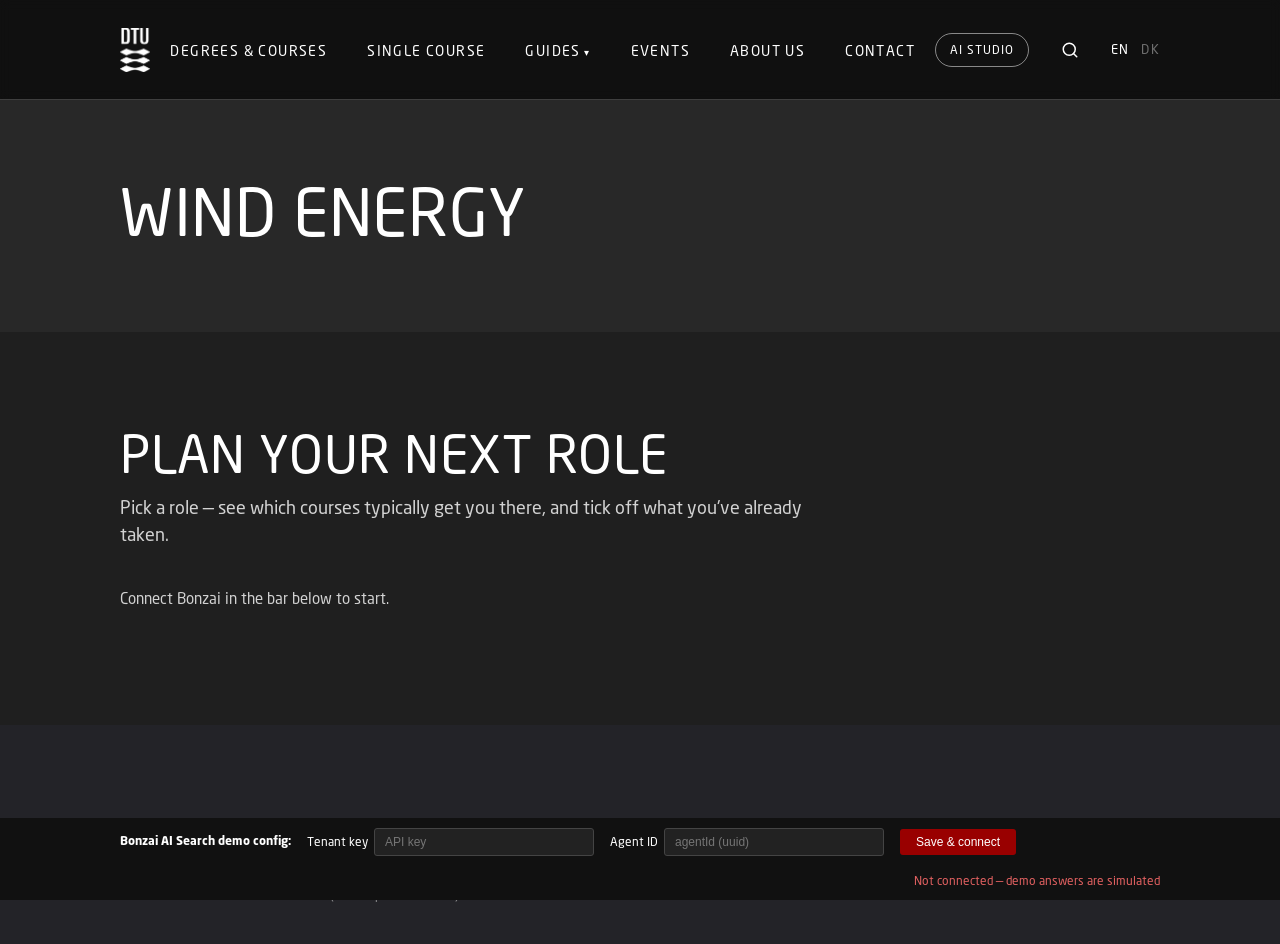
==== commit 5542e626: "Add AI Studio demo; simplify guide intro, Previous button, separate prompts Co-authored-by: Cursor <" ====
--- a/guide-career.html
+++ b/guide-career.html
@@ -4,7 +4,7 @@
 <meta charset="UTF-8" />
 <meta name="viewport" content="width=device-width, initial-scale=1.0" />
 <title>Plan your next role — Wind Energy — DTU Learn for Life</title>
-<link rel="stylesheet" href="assets/css/styles.css" />
+<link rel="stylesheet" href="assets/css/styles.css?v=202610281323" />
 </head>
 <body class="page-guide">
 
@@ -26,6 +26,7 @@
     <li><a href="#">Contact</a></li>
   </ul>
   <div class="navbar-right">
+    <a class="nav-studio" href="studio.html">AI Studio</a>
     <a class="nav-search" href="search.html" aria-label="Search">
       <svg width="18" height="18" viewBox="0 0 24 24" fill="none" stroke="currentColor" stroke-width="2" stroke-linecap="round" stroke-linejoin="round"><circle cx="11" cy="11" r="8"/><line x1="21" y1="21" x2="16.65" y2="16.65"/></svg>
     </a>
@@ -49,10 +50,10 @@
   <div class="footer-bottom">© DTU Learn for Life — AI Search demo (not for production use)</div>
 </footer>
 
-<script src="assets/js/bonzai-client.js"></script>
-<script src="assets/js/bonzai-config.js"></script>
-<script src="assets/js/markdown-lite.js"></script>
-<script src="assets/js/guide-kit.js"></script>
-<script src="assets/js/bonzai-career.js"></script>
+<script src="assets/js/bonzai-client.js?v=202610281323"></script>
+<script src="assets/js/bonzai-config.js?v=202610281323"></script>
+<script src="assets/js/markdown-lite.js?v=202610281323"></script>
+<script src="assets/js/guide-kit.js?v=202610281323"></script>
+<script src="assets/js/bonzai-career.js?v=202610281323"></script>
 </body>
 </html>
--- a/assets/css/styles.css
+++ b/assets/css/styles.css
@@ -1170,25 +1170,46 @@
   padding: var(--space-6xl) var(--page-pad);
 }
 .guide-inner { max-width: 1200px; margin: 0 auto; }
-.guide-head { text-align: center; max-width: 720px; margin: 0 auto 48px; }
+.guide-head { text-align: center; max-width: 1100px; margin: 0 auto 20px; }
+.guide-title:last-child { margin-bottom: 0; }
+.guide-head--inflow {
+  margin-bottom: 48px;
+}
+.guide-head--inflow .guide-title {
+  font-size: clamp(28px, 3vw, 40px);
+  margin-bottom: 0;
+}
+.guide-lead[hidden] { display: none; }
 .guide-title {
   font-family: var(--font-display);
   font-weight: 400;
   font-size: clamp(34px, 4vw, 52px);
+  text-wrap: balance;
   text-transform: uppercase;
   line-height: 1.02;
   margin: 0 0 16px;
 }
-.guide-lead { font-size: 18px; line-height: 1.5; color: var(--c-text-muted-on-light); margin: 0; }
+.guide-lead {
+  font-size: 17px;
+  line-height: 1.45;
+  color: var(--c-text-muted-on-light);
+  margin: 12px auto 0;
+  max-width: 36em;
+}
 
 .guide-bar {
-  display: flex;
+  display: grid;
+  grid-template-columns: auto minmax(0, 1fr) auto;
   align-items: center;
-  justify-content: space-between;
   gap: 24px;
-  max-width: 760px;
-  margin: 0 auto 48px;
-}
+  max-width: none;
+  min-height: 34px;
+  margin: 0 auto 24px;
+}
+.guide-bar .guide-basis { grid-column: 2; margin: 0; }
+.guide-bar .guide-restart { grid-column: 3; }
+.guide.is-result .guide-back { visibility: hidden; }
+.guide--asking .guide-bar { max-width: none; }
 .guide-back,
 .guide-restart {
   display: inline-flex;
@@ -1214,15 +1235,24 @@
   transform: translateY(12px);
   transition: opacity 0.4s ease, transform 0.4s ease;
 }
+.guide--asking .guide-stage { max-width: none; }
 .guide.is-result .guide-stage { max-width: none; }
 .guide-stage.in { opacity: 1; transform: none; }
 
-.guide-question { text-align: center; min-height: 40px; }
+.guide-question { text-align: center; min-height: 32px; }
 .guide-question p {
   font-family: var(--font-display);
   font-size: clamp(24px, 2.4vw, 32px);
   line-height: 1.3;
   margin: 0 0 12px;
+}
+.guide--asking .guide-question p {
+  font-size: clamp(20px, 2vw, 24px);
+  font-weight: 300;
+  line-height: 1.28;
+  max-width: 22em;
+  margin-left: auto;
+  margin-right: auto;
 }
 .guide-question a { color: inherit; text-decoration: underline; text-decoration-color: var(--c-accent-red); }
 .guide-question strong { font-weight: 500; }
@@ -1238,7 +1268,12 @@
   display: grid;
   grid-template-columns: repeat(2, minmax(0, 1fr));
   gap: 12px;
-  margin-top: 40px;
+  margin-top: 28px;
+}
+.guide-options--cards {
+  grid-template-columns: repeat(var(--opts, 3), minmax(0, 1fr));
+  gap: 12px;
+  width: 100%;
 }
 .guide-options:empty { display: none; }
 .guide-option {
@@ -1253,16 +1288,43 @@
   text-align: left;
   color: var(--c-text-on-light);
   background: #fff;
-  border: 1px solid transparent;
+  border: 1px solid rgba(0, 0, 0, 0.1);
   cursor: pointer;
   opacity: 0;
   animation: guide-rise 0.4s ease forwards;
   animation-delay: calc(var(--i, 0) * 60ms);
-  transition: border-color 0.2s, color 0.2s;
-}
+  transition: border-color 0.25s ease, color 0.25s ease, transform 0.35s cubic-bezier(0.34, 1.2, 0.64, 1), box-shadow 0.25s ease;
+}
+.guide-option--card {
+  justify-content: space-between;
+  align-items: center;
+  min-height: 76px;
+  padding: 16px 18px;
+  text-align: left;
+  border: 1px solid rgba(0, 0, 0, 0.1);
+  border-radius: 2px;
+  box-shadow: 0 1px 0 rgba(0, 0, 0, 0.04);
+}
+.guide-option-label {
+  flex: 1;
+  display: block;
+  font-size: 17px;
+  line-height: 1.3;
+  font-weight: 400;
+  padding-right: 8px;
+}
+.guide-option--card svg {
+  flex-shrink: 0;
+  width: 20px;
+  opacity: 0.28;
+  transition: transform 0.25s ease, opacity 0.25s ease;
+}
+.guide-option--card { transition: translate 0.2s ease; }
+.guide-option--card:hover { translate: 0 -4px; }
+.guide-option--card:hover svg { opacity: 1; }
 .guide-option svg { flex-shrink: 0; opacity: 0.3; transition: transform 0.2s, opacity 0.2s; }
-.guide-option:hover { border-color: var(--c-accent-red); color: var(--c-accent-red); }
-.guide-option:hover svg { opacity: 1; transform: translateX(4px); }
+.guide-option:not(.guide-option--card):hover { border-color: var(--c-accent-red); color: var(--c-accent-red); }
+.guide-option:not(.guide-option--card):hover svg { opacity: 1; transform: translateX(4px); }
 
 .guide-skel {
   display: block;
@@ -1272,7 +1334,7 @@
 }
 .guide-skel--line { height: 32px; width: 80%; margin: 0 auto 12px; }
 .guide-skel--line.short { width: 50%; }
-.guide-skel--opt { height: 76px; }
+.guide-skel--opt { height: 76px; width: 100%; }
 
 .guide.is-finishing .guide-free { display: none; }
 .guide-finishing {
@@ -1549,6 +1611,32 @@
   color: var(--c-text-muted-on-light);
 }
 
+/* Dark theme, matching the career explorer */
+.guide { background: var(--c-bg-dark-alt); color: #fff; }
+.guide .guide-lead,
+.guide .guide-back,
+.guide .guide-restart,
+.guide .guide-basis-label,
+.guide .guide-result-lead,
+.guide .guide-result-note,
+.guide.is-result .guide-question p,
+.guide .guide-finishing-text { color: var(--c-text-muted-on-dark); }
+.guide .guide-back:hover,
+.guide .guide-restart:hover { color: #fff; }
+.guide .guide-option {
+  color: #fff;
+  background: var(--c-bg-card);
+  border-color: rgba(255, 255, 255, 0.08);
+}
+.guide .guide-option--card:hover { color: #fff; }
+.guide .pkg-card { color: var(--c-text-on-light); }
+.guide .guide-basis-item { color: #fff; background: rgba(255, 255, 255, 0.1); }
+.guide .guide-skel {
+  background: linear-gradient(90deg, rgba(255,255,255,0.04) 0%, rgba(255,255,255,0.1) 50%, rgba(255,255,255,0.04) 100%);
+  background-size: 200% 100%;
+}
+.guide .guide-finishing-spinner { border-color: rgba(255, 255, 255, 0.15); border-top-color: var(--c-accent-red); }
+
 /* Shared package cards (guide + compare) */
 .pkg-card {
   position: relative;
@@ -1584,15 +1672,20 @@
 }
 .pkg-fits { margin: 0 0 22px; font-size: 15px; line-height: 1.5; color: var(--c-text-muted-on-light); }
 .pkg-facts {
-  display: grid;
-  grid-template-columns: repeat(2, minmax(0, 1fr));
+  display: flex;
+  flex-wrap: wrap;
   gap: 1px;
   margin: 0 0 24px;
   background: rgba(0, 0, 0, 0.08);
 }
-.pkg-facts div { padding: 12px 14px; background: #fafafa; }
+.pkg-facts div {
+  flex: 1 1 calc(33.333% - 1px);
+  min-width: 100px;
+  padding: 12px 14px;
+  background: #fafafa;
+}
 .pkg-facts dt { font-size: 12px; color: var(--c-text-muted-on-light); }
-.pkg-facts dd { margin: 4px 0 0; font-family: var(--font-display); font-size: 18px; line-height: 1.15; }
+.pkg-facts dd { margin: 4px 0 0; font-family: var(--font-display); font-size: 15px; line-height: 1.25; }
 .pkg-list-label {
   margin: 0 0 8px;
   font-size: 12px;
@@ -1922,7 +2015,85 @@
   background: var(--c-accent-red);
 }
 .car-hint { margin: -8px 0 18px; font-size: 15px; color: var(--c-text-muted-on-dark); }
+.car-hint--inline { margin-top: 0; }
 .car-hint--warn { color: #f5c4bc; }
+.car-profile-summary {
+  margin: -8px 0 20px;
+  font-size: 14px;
+  color: var(--c-text-muted-on-dark);
+}
+.car-profile-grid {
+  display: grid;
+  grid-template-columns: repeat(2, minmax(0, 1fr));
+  gap: 14px;
+  max-width: 880px;
+}
+@media (min-width: 900px) {
+  .car-profile-grid { grid-template-columns: repeat(3, minmax(0, 1fr)); }
+}
+.car-profile-card {
+  min-height: 96px;
+  padding: 18px 16px;
+  font-family: var(--font-body);
+  font-size: 15px;
+  line-height: 1.35;
+  font-weight: 500;
+  text-align: center;
+  color: #fff;
+  background: #2a2a2a;
+  border: 1px solid rgba(255, 255, 255, 0.12);
+  cursor: pointer;
+  opacity: 0;
+  animation: guide-rise 0.4s ease forwards;
+  animation-delay: calc(var(--i, 0) * 50ms);
+  transition: border-color 0.2s, transform 0.22s ease, box-shadow 0.22s ease;
+}
+.car-profile-card:hover {
+  border-color: var(--c-accent-red);
+  transform: translateY(-4px);
+  box-shadow: 0 12px 28px rgba(0, 0, 0, 0.35);
+}
+.car-plan-heading {
+  margin: 24px 0 12px;
+  font-family: var(--font-display);
+  font-size: 18px;
+  font-weight: 400;
+  text-transform: uppercase;
+  letter-spacing: 0.06em;
+}
+.car-plan-heading--done { margin-top: 32px; }
+.car-plan-price {
+  display: inline-block;
+  margin-top: 6px;
+  padding: 2px 8px;
+  font-size: 12px;
+  letter-spacing: 0.04em;
+  background: rgba(255, 255, 255, 0.12);
+}
+.car-plan-body--plain { padding: 12px 0; }
+.car-plan--pick .car-plan-item { grid-template-columns: 40px minmax(0, 1fr); }
+.car-plan-tabs {
+  display: flex;
+  flex-wrap: wrap;
+  gap: 8px;
+  margin: 20px 0 16px;
+}
+.car-plan-tab {
+  padding: 10px 16px;
+  font-size: 13px;
+  letter-spacing: 0.06em;
+  text-transform: uppercase;
+  color: var(--c-text-muted-on-dark);
+  background: transparent;
+  border: 1px solid rgba(255, 255, 255, 0.2);
+  cursor: pointer;
+  transition: border-color 0.2s, color 0.2s, background 0.2s;
+}
+.car-plan-tab.is-on {
+  color: #fff;
+  border-color: var(--c-accent-red);
+  background: rgba(153, 0, 0, 0.2);
+}
 .car-roles {
   display: grid;
   grid-template-columns: repeat(auto-fill, minmax(280px, 1fr));
@@ -2146,6 +2317,9 @@
 a.car-link-btn { display: inline; }
 .car-hint--inline { margin: 0 0 16px; }
 .car-plan { list-style: none; margin: 0; padding: 0; }
+.car-plan-item--next {
+  grid-template-columns: 1fr;
+}
 .car-plan-item {
   display: grid;
   grid-template-columns: 44px minmax(0, 1fr);
@@ -2259,6 +2433,18 @@
     padding-top: 12px;
   }
   body.print-career-plan .pkg-contact a { color: #000 !important; }
+  body.print-career-plan .car-detail { display: block; max-width: none; }
+  body.print-career-plan .car-plan-section { margin-top: 20px; }
+  body.print-career-plan .car-hint--inline,
+  body.print-career-plan .car-thumb { display: none !important; }
+  body.print-career-plan .car-plan-item { display: block; margin: 0; opacity: 1; animation: none; }
+  body.print-career-plan .car-plan-link { display: block; }
+  body.print-career-plan .car-plan .guide-meta li {
+    color: #333 !important;
+    background: none !important;
+    border: 1px solid #ccc;
+  }
+  body.print-career-plan .car-done-label { color: #000; margin-top: 16px; }
 }
 
 @media (max-width: 960px) {
@@ -2298,7 +2484,7 @@
 
 @media (max-width: 960px) {
   .guide { padding: 64px 24px; }
-  .guide-options { grid-template-columns: 1fr; }
+  .guide-options--cards { grid-template-columns: 1fr; }
   .guide-path { grid-template-columns: 1fr; }
   .guide-path-step:not(:last-child) .guide-path-label::after { margin-right: 0; }
 }
@@ -2339,3 +2525,136 @@
   cursor: pointer;
   font-size: 12px;
 }
+
+/* ---------- AI Studio (studio.html) ---------- */
+.nav-studio {
+  font-family: var(--font-nav);
+  font-size: 12px;
+  letter-spacing: 0.08em;
+  text-transform: uppercase;
+  color: #fff;
+  border: 1px solid rgba(255, 255, 255, 0.5);
+  padding: 7px 14px;
+  border-radius: 999px;
+  text-decoration: none;
+  white-space: nowrap;
+}
+.nav-studio:hover { background: #fff; color: #000; }
+
+.studio-page { background: #f2f2f2; color: #111; min-height: 100vh; padding-bottom: 56px; }
+.studio-top {
+  display: flex; align-items: center; gap: 20px;
+  background: var(--c-bg-dark-alt); color: #fff;
+  padding: 14px var(--page-pad);
+}
+.studio-logo img { height: 36px; display: block; }
+.studio-name { font-family: var(--font-display); font-size: 20px; text-transform: uppercase; }
+.studio-name small { font-family: var(--font-body); font-size: 12px; text-transform: none; opacity: 0.6; margin-left: 8px; }
+.studio-user { margin-left: auto; font-size: 13px; opacity: 0.7; }
+.studio-logout { background: none; border: 1px solid rgba(255,255,255,.4); color: #fff; padding: 6px 12px; border-radius: 4px; cursor: pointer; font-size: 12px; white-space: nowrap; }
+
+.studio-btn {
+  font: inherit; font-size: 14px; cursor: pointer;
+  padding: 10px 18px; border-radius: 8px;
+  border: 1px solid #222; background: #fff; color: #111;
+}
+.studio-btn:disabled { opacity: 0.4; cursor: not-allowed; }
+.studio-btn--primary { background: var(--c-accent-red); border-color: var(--c-accent-red); color: #fff; }
+.studio-link { background: none; border: none; color: #555; text-decoration: underline; cursor: pointer; font-size: 13px; }
+
+.studio-login { display: grid; place-items: center; min-height: calc(100vh - 120px); padding: 24px; }
+.studio-login-card { background: #fff; padding: 40px; border-radius: 16px; width: min(420px, 100%); box-shadow: 0 8px 30px rgba(0,0,0,.08); }
+.studio-login-card h1 { font-family: var(--font-display); text-transform: uppercase; font-size: 32px; margin: 0 0 8px; }
+.studio-login-lead { color: #555; margin: 0 0 24px; }
+.studio-login-step { display: flex; flex-direction: column; gap: 10px; }
+.studio-login-step label { font-size: 13px; color: #555; }
+.studio-login-step input { font: inherit; padding: 12px; border: 1px solid #ccc; border-radius: 8px; }
+.studio-login-msg { min-height: 20px; font-size: 14px; color: #555; margin: 16px 0 0; }
+
+.studio { padding: 28px var(--page-pad) 32px; }
+.studio-tabs { display: flex; gap: 12px; margin-bottom: 20px; }
+.studio-tab {
+  font: inherit; font-size: 15px; padding: 10px 20px; border-radius: 10px;
+  border: 1.5px solid #222; background: #fff; cursor: pointer;
+}
+.studio-tab.is-active { background: #f6c9c9; }
+.studio-tab:disabled { cursor: not-allowed; opacity: 0.55; }
+.studio-tab small { font-size: 11px; margin-left: 6px; opacity: 0.7; }
+
+.studio-grid {
+  display: grid; grid-template-columns: minmax(320px, 2fr) 3fr; gap: 24px;
+  height: calc(100vh - 230px); min-height: 520px;
+}
+.studio-chat, .studio-preview {
+  background: #fff; border: 1.5px solid #222; border-radius: 18px;
+  display: flex; flex-direction: column; min-height: 0;
+}
+.studio-thread { flex: 1; overflow-y: auto; padding: 16px; display: flex; flex-direction: column; gap: 12px; }
+.studio-msg { max-width: 85%; padding: 12px 16px; border-radius: 14px; border: 1.5px solid #222; font-size: 14px; line-height: 1.5; }
+.studio-msg p { margin: 0 0 8px; }
+.studio-msg p:last-child { margin-bottom: 0; }
+.studio-msg ul { margin: 4px 0 8px; padding-left: 18px; }
+.studio-msg--agent { align-self: flex-start; background: #fff; }
+.studio-msg--user { align-self: flex-end; background: #f4f4f4; }
+.studio-missing { margin-top: 10px; padding: 10px 12px; background: #fff6e5; border-radius: 8px; font-size: 13px; }
+.studio-missing ul { margin: 6px 0 0; }
+.studio-error { color: var(--c-accent-red); }
+.studio-file small { color: #666; }
+.studio-typing { display: inline-flex; gap: 4px; }
+.studio-typing i { width: 6px; height: 6px; border-radius: 50%; background: #999; animation: studio-dot 1s infinite ease-in-out; }
+.studio-typing i:nth-child(2) { animation-delay: .15s; }
+.studio-typing i:nth-child(3) { animation-delay: .3s; }
+@keyframes studio-dot { 0%, 80%, 100% { opacity: .3; } 40% { opacity: 1; } }
+
+.studio-drop {
+  display: flex; align-items: center; gap: 12px; font-size: 13px; color: #666;
+  margin: 0 16px 12px; padding: 12px; border: 1.5px dashed #bbb; border-radius: 12px;
+}
+.studio-drop.is-over { border-color: var(--c-accent-red); background: #fdf2f2; }
+.studio-input { display: flex; gap: 10px; padding: 12px 16px 16px; border-top: 1px solid #e5e5e5; }
+.studio-input textarea { flex: 1; font: inherit; font-size: 14px; resize: none; padding: 10px 12px; border: 1.5px solid #222; border-radius: 10px; }
+
+.studio-preview-bar { display: flex; align-items: center; gap: 16px; padding: 14px 20px; border-bottom: 1px solid #e5e5e5; }
+.studio-preview-label { font-family: var(--font-display); text-transform: uppercase; font-size: 16px; }
+.studio-status { font-size: 13px; color: #777; margin-right: auto; }
+.studio-status.is-draft { color: #a66b00; }
+.studio-status.is-ready { color: #2e7d32; }
+.studio-preview-body { flex: 1; overflow-y: auto; }
+.studio-empty { height: 100%; display: grid; place-items: center; color: #888; text-align: center; padding: 40px; }
+
+.cp { padding: 36px 44px 48px; max-width: 820px; font-size: 15px; line-height: 1.6; }
+.cp-tags { display: flex; gap: 8px; flex-wrap: wrap; margin-bottom: 14px; }
+.cp-tags > span { background: var(--c-accent-gray-tag); color: #fff; font-size: 12px; padding: 4px 10px; }
+.cp-title { font-family: var(--font-display); text-transform: uppercase; font-size: clamp(28px, 3vw, 40px); line-height: 1.1; margin: 0 0 6px; }
+.cp-dept { color: #666; margin: 0 0 28px; }
+.cp h2 { font-family: var(--font-display); text-transform: uppercase; font-size: 22px; margin: 32px 0 10px; }
+.cp h3 { font-size: 16px; font-weight: 700; margin: 22px 0 6px; }
+.cp ul { padding-left: 20px; margin: 0; }
+.cp-faculty { display: flex; flex-wrap: wrap; gap: 16px; }
+.cp-person { display: flex; align-items: center; gap: 10px; }
+.cp-avatar { width: 36px; height: 36px; border-radius: 50%; background: #ddd; display: grid; place-items: center; font-weight: 700; }
+.cp-table { border-collapse: collapse; width: 100%; max-width: 480px; margin-top: 8px; }
+.cp-table th, .cp-table td { text-align: left; padding: 8px 0; border-bottom: 1px solid #e5e5e5; font-size: 14px; vertical-align: top; }
+.cp-table th { width: 40%; font-weight: 400; color: #666; }
+.cp-price td { font-weight: 700; font-size: 16px; }
+.cp-contact { display: grid; grid-template-columns: 1fr 1fr; gap: 24px; margin-top: 32px; padding-top: 20px; border-top: 1px solid #e5e5e5; }
+.cp-contact h4 { margin: 0 0 6px; font-size: 15px; }
+.cp-contact p { margin: 0; font-size: 14px; }
+.cp-missing {
+  display: inline-block; font-family: var(--font-body); font-size: 12px; text-transform: none; font-weight: 400;
+  color: #a66b00; background: #fff6e5; border: 1px dashed #e0b25a; border-radius: 4px; padding: 2px 8px; line-height: 1.5;
+}
+
+.studio-modal { position: fixed; inset: 0; background: rgba(0,0,0,.5); display: grid; place-items: center; z-index: 600; }
+.studio-modal[hidden], .studio[hidden], .studio-login[hidden], .studio-login-step[hidden] { display: none; }
+.studio-modal-card { background: #fff; padding: 32px; border-radius: 16px; width: min(460px, 92vw); }
+.studio-modal-card h2 { font-family: var(--font-display); text-transform: uppercase; margin: 0 0 12px; }
+.studio-modal-card p { color: #333; line-height: 1.5; }
+.studio-modal-card small { color: #888; }
+
+@media (max-width: 900px) {
+  .studio-grid { grid-template-columns: 1fr; height: auto; }
+  .studio-chat { height: 70vh; }
+  .cp { padding: 24px; }
+  .cp-contact { grid-template-columns: 1fr; }
+}
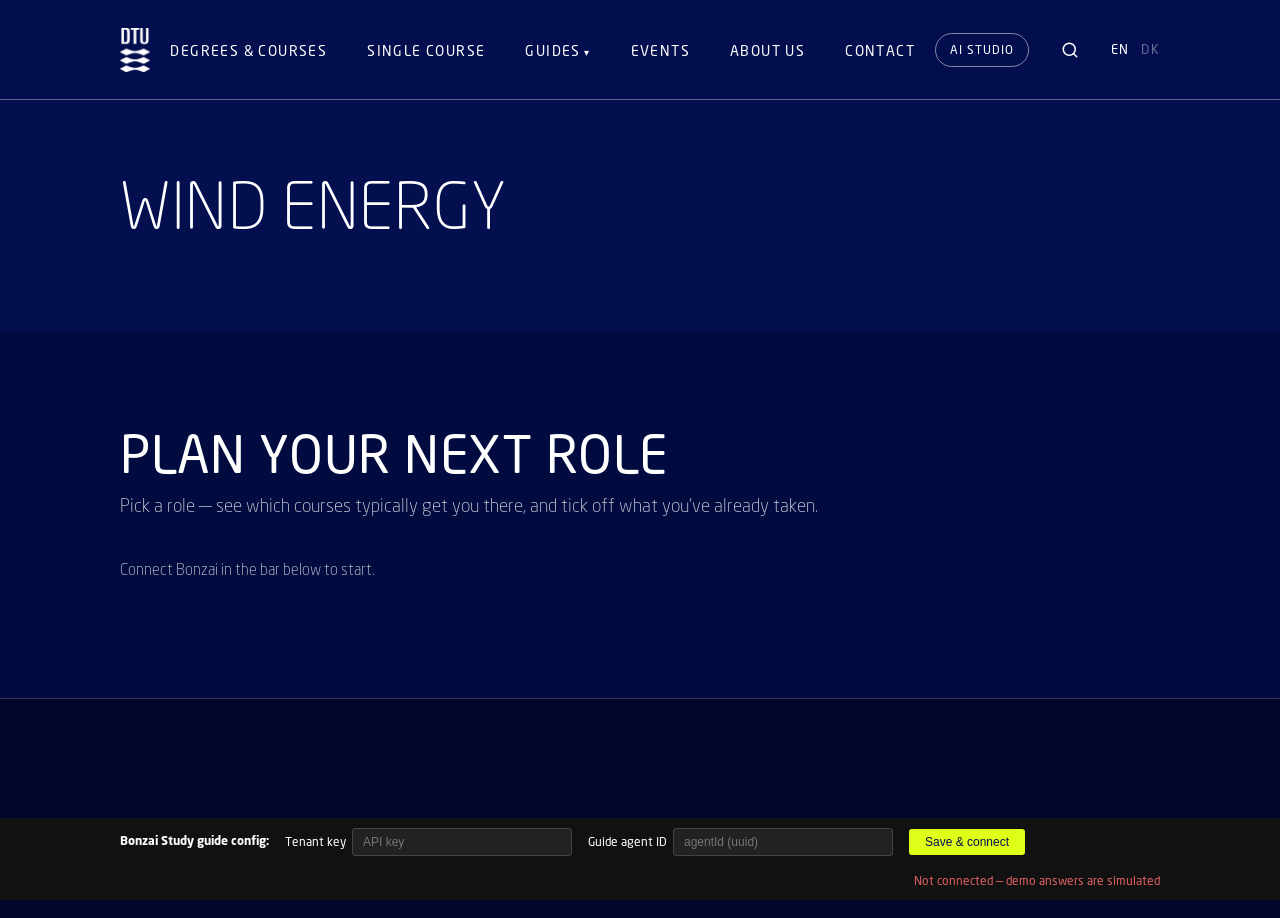
==== commit e32fd672: "feat: simple site search with AI summary, static study guide and split agent prompts Co-authored-by:" ====
--- a/guide-career.html
+++ b/guide-career.html
@@ -4,9 +4,10 @@
 <meta charset="UTF-8" />
 <meta name="viewport" content="width=device-width, initial-scale=1.0" />
 <title>Plan your next role — Wind Energy — DTU Learn for Life</title>
-<link rel="stylesheet" href="assets/css/styles.css?v=202610281323" />
+<link rel="stylesheet" href="assets/css/styles.css?v=1795517039" />
+<link rel="stylesheet" href="assets/css/theme.css?v=1795517039" />
 </head>
-<body class="page-guide">
+<body class="page-guide" data-bonzai-config="bonzai-guide-config" data-bonzai-key-from="bonzai-demo-config" data-bonzai-label="Bonzai Study guide config" data-bonzai-agent-label="Guide agent ID">
 
 <nav class="navbar scrolled" id="navbar">
   <div class="logo">
@@ -50,10 +51,10 @@
   <div class="footer-bottom">© DTU Learn for Life — AI Search demo (not for production use)</div>
 </footer>
 
-<script src="assets/js/bonzai-client.js?v=202610281323"></script>
-<script src="assets/js/bonzai-config.js?v=202610281323"></script>
-<script src="assets/js/markdown-lite.js?v=202610281323"></script>
-<script src="assets/js/guide-kit.js?v=202610281323"></script>
-<script src="assets/js/bonzai-career.js?v=202610281323"></script>
+<script src="assets/js/bonzai-client.js?v=1795517039"></script>
+<script src="assets/js/bonzai-config.js?v=1795517039"></script>
+<script src="assets/js/markdown-lite.js?v=1795517039"></script>
+<script src="assets/js/guide-kit.js?v=1795517039"></script>
+<script src="assets/js/bonzai-career.js?v=1795517039"></script>
 </body>
 </html>
--- a/assets/css/theme.css
+++ b/assets/css/theme.css
@@ -0,0 +1,87 @@
+/* LFL design concept theme (navy, lime, light type). Load after styles.css. */
+:root {
+  --navy: #030f4f;
+  --navy-deep: #020b3f;
+  --navy-card: #0a206f;
+  --lime: #dfff19;
+  --on-accent: var(--navy);
+
+  --c-bg-dark: var(--navy);
+  --c-bg-dark-alt: var(--navy-deep);
+  --c-bg-darker: #01052b;
+  --c-bg-card: var(--navy-card);
+  --c-bg-charcoal: var(--navy-card);
+  --c-bg-light: transparent;
+  --c-bg-gray: rgba(255, 255, 255, 0.06);
+  --c-button-dark: var(--navy-card);
+  --c-accent-gray-tag: rgba(255, 255, 255, 0.18);
+  --c-accent-red: var(--lime);
+  --c-accent-red-dark: var(--lime);
+  --c-overlay-sticky: rgba(3, 15, 79, 0.92);
+
+  --c-text-on-light: #fff;
+  --c-text-muted-on-light: rgba(255, 255, 255, 0.72);
+  --c-text-placeholder: rgba(255, 255, 255, 0.5);
+}
+
+body {
+  background: linear-gradient(145deg, var(--navy) 0%, var(--navy-deep) 55%, #01052b 100%) fixed;
+  color: #fff;
+}
+
+/* White surfaces: navy text, navy accents. */
+.course-card, .sidebar-card, .bonzai-box, .bonzai-msg.assistant, .bonzai-cta, .bonzai-result-card,
+.search-answer, .guide-course, .pkg-card, .cmp-profile, .cmp-slide-opt, .cmp-card, .car-share-dialog,
+.newsletter-form input, .bonzai-input-row input {
+  --c-text-on-light: var(--navy);
+  --c-text-muted-on-light: rgba(3, 15, 79, 0.72);
+  --c-text-placeholder: rgba(3, 15, 79, 0.5);
+  --c-accent-red: var(--navy);
+  --c-accent-red-dark: var(--navy);
+  --c-bg-gray: #eef0f6;
+  --c-accent-gray-tag: var(--navy);
+  --on-accent: #fff;
+  color: var(--navy);
+}
+
+/* Solid accent surfaces: text must contrast with lime (or navy inside white cards). */
+.btn-primary, .tag-online, .bonzai-chip:hover, .bonzai-msg.user, .bonzai-cta-btn, .bonzai-send,
+.guide-path-step.is-entry .guide-path-flag, .pkg-badge, .pkg-stage-flag, .cmp-slide-meta span,
+.cmp-badge, .car-step span, .car-role:hover, .bonzai-config-bar button {
+  color: var(--on-accent);
+}
+.btn-primary:hover, .bonzai-cta-btn:hover, .bonzai-send:hover:not(:disabled) { background: #fff; color: var(--navy); }
+
+/* Sections */
+.section-light, .section-dark, .guide, .cmp { background: transparent; color: #fff; }
+.section-dark { background: rgba(0, 0, 0, 0.18); }
+.footer { background: #01052b; border-top: 1px solid rgba(255, 255, 255, 0.18); }
+.navbar { border-bottom: 1px solid rgba(255, 255, 255, 0.35); }
+.course-hero-right { background: var(--navy-deep); }
+
+/* Type: lighter, like the concept */
+h1, h2, .section-heading, .guide-title { font-weight: 300; }
+.guide-question p, .search-answer-body, .section-intro, p { font-weight: 300; }
+
+/* Guide on navy */
+.guide .guide-option--card {
+  background: linear-gradient(145deg, var(--navy-card) 0%, #05134c 100%);
+  border: 1px solid rgba(255, 255, 255, 0.14);
+  color: #fff;
+  transition: translate 0.25s ease, background 0.3s ease, color 0.3s ease;
+}
+.guide .guide-option--card:hover { background: #fff; color: var(--navy); }
+.guide .pkg-card { color: var(--navy); }
+
+/* Studio keeps its light working surface */
+.studio-page {
+  --c-accent-red: var(--navy);
+  --c-text-on-light: #111;
+  --on-accent: #fff;
+  background: #eef0f6;
+  color: #111;
+}
+.studio-top { background: var(--navy); }
+.studio-tab.is-active { background: var(--lime); }
+.nav-studio:hover { color: var(--navy); }
+.person-card .photo { background: linear-gradient(145deg, var(--navy-card) 0%, #05134c 100%); border: 1px solid rgba(255, 255, 255, 0.14); }
